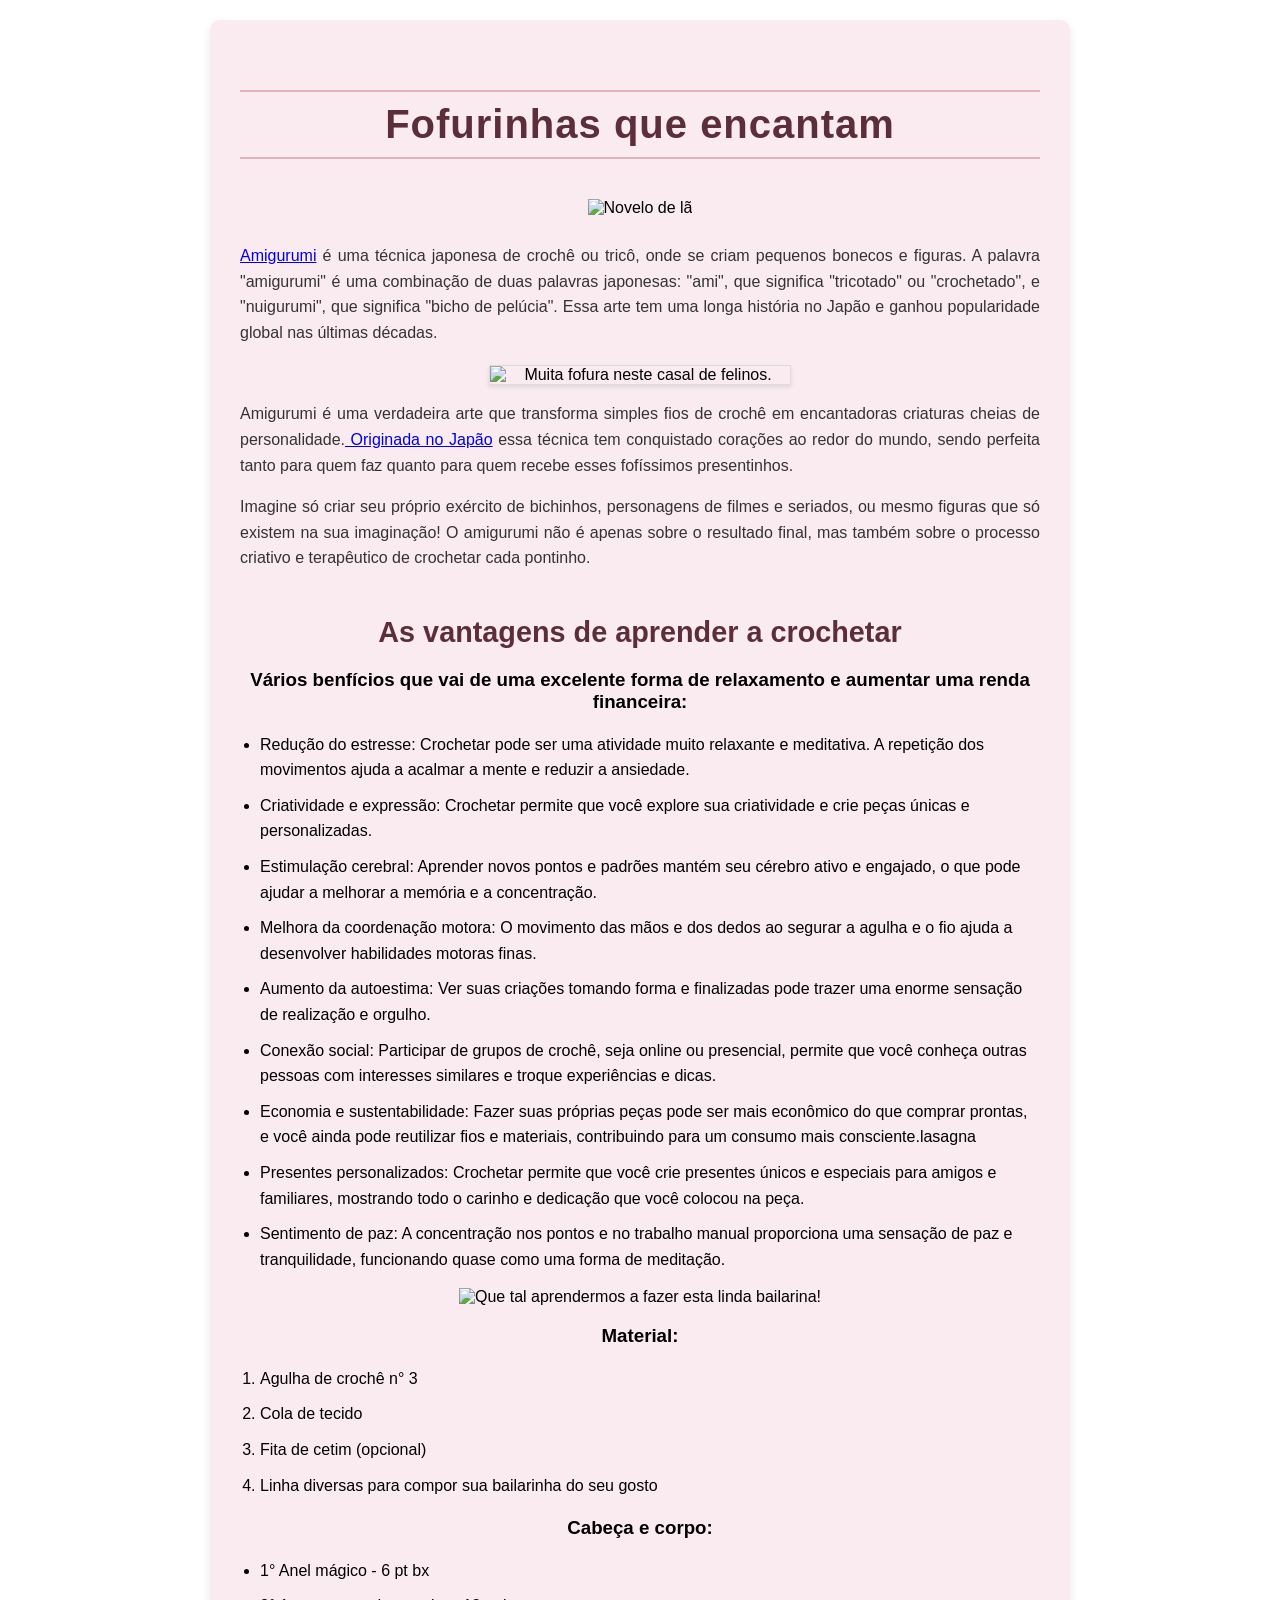
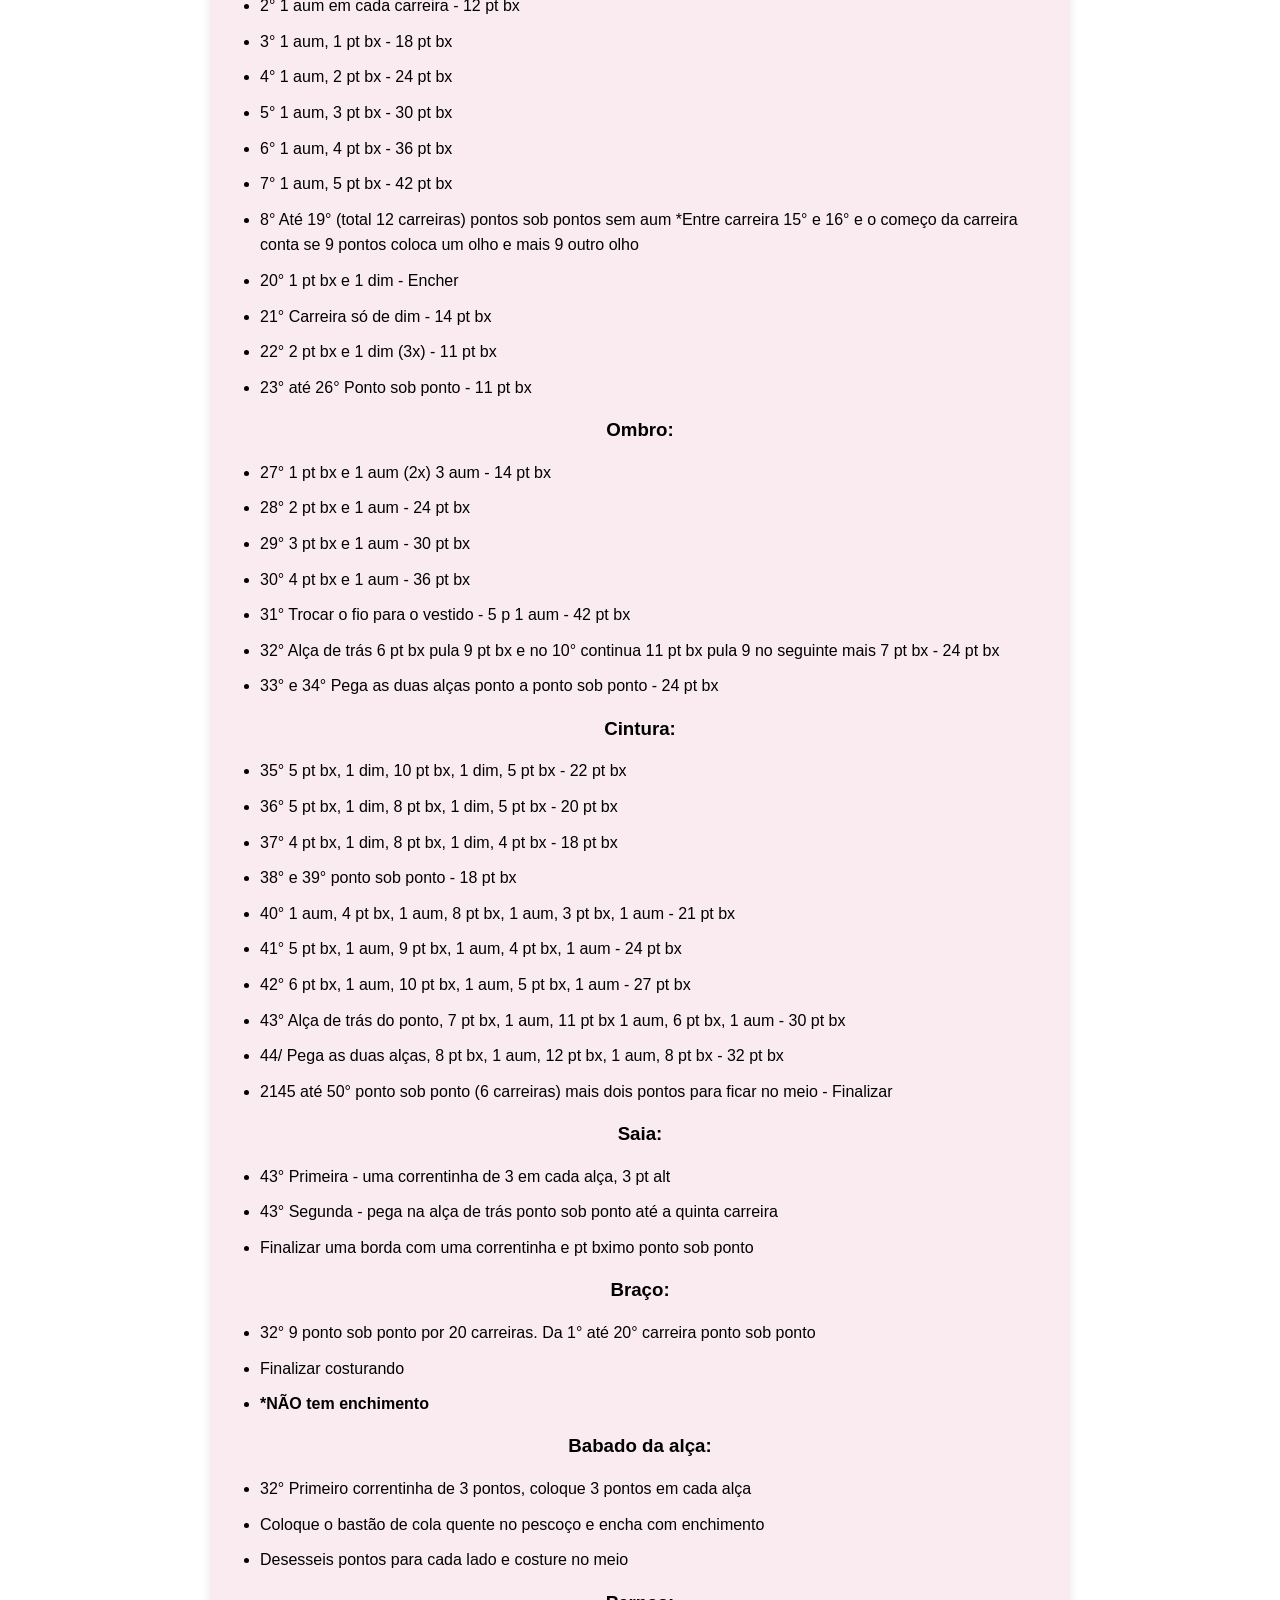
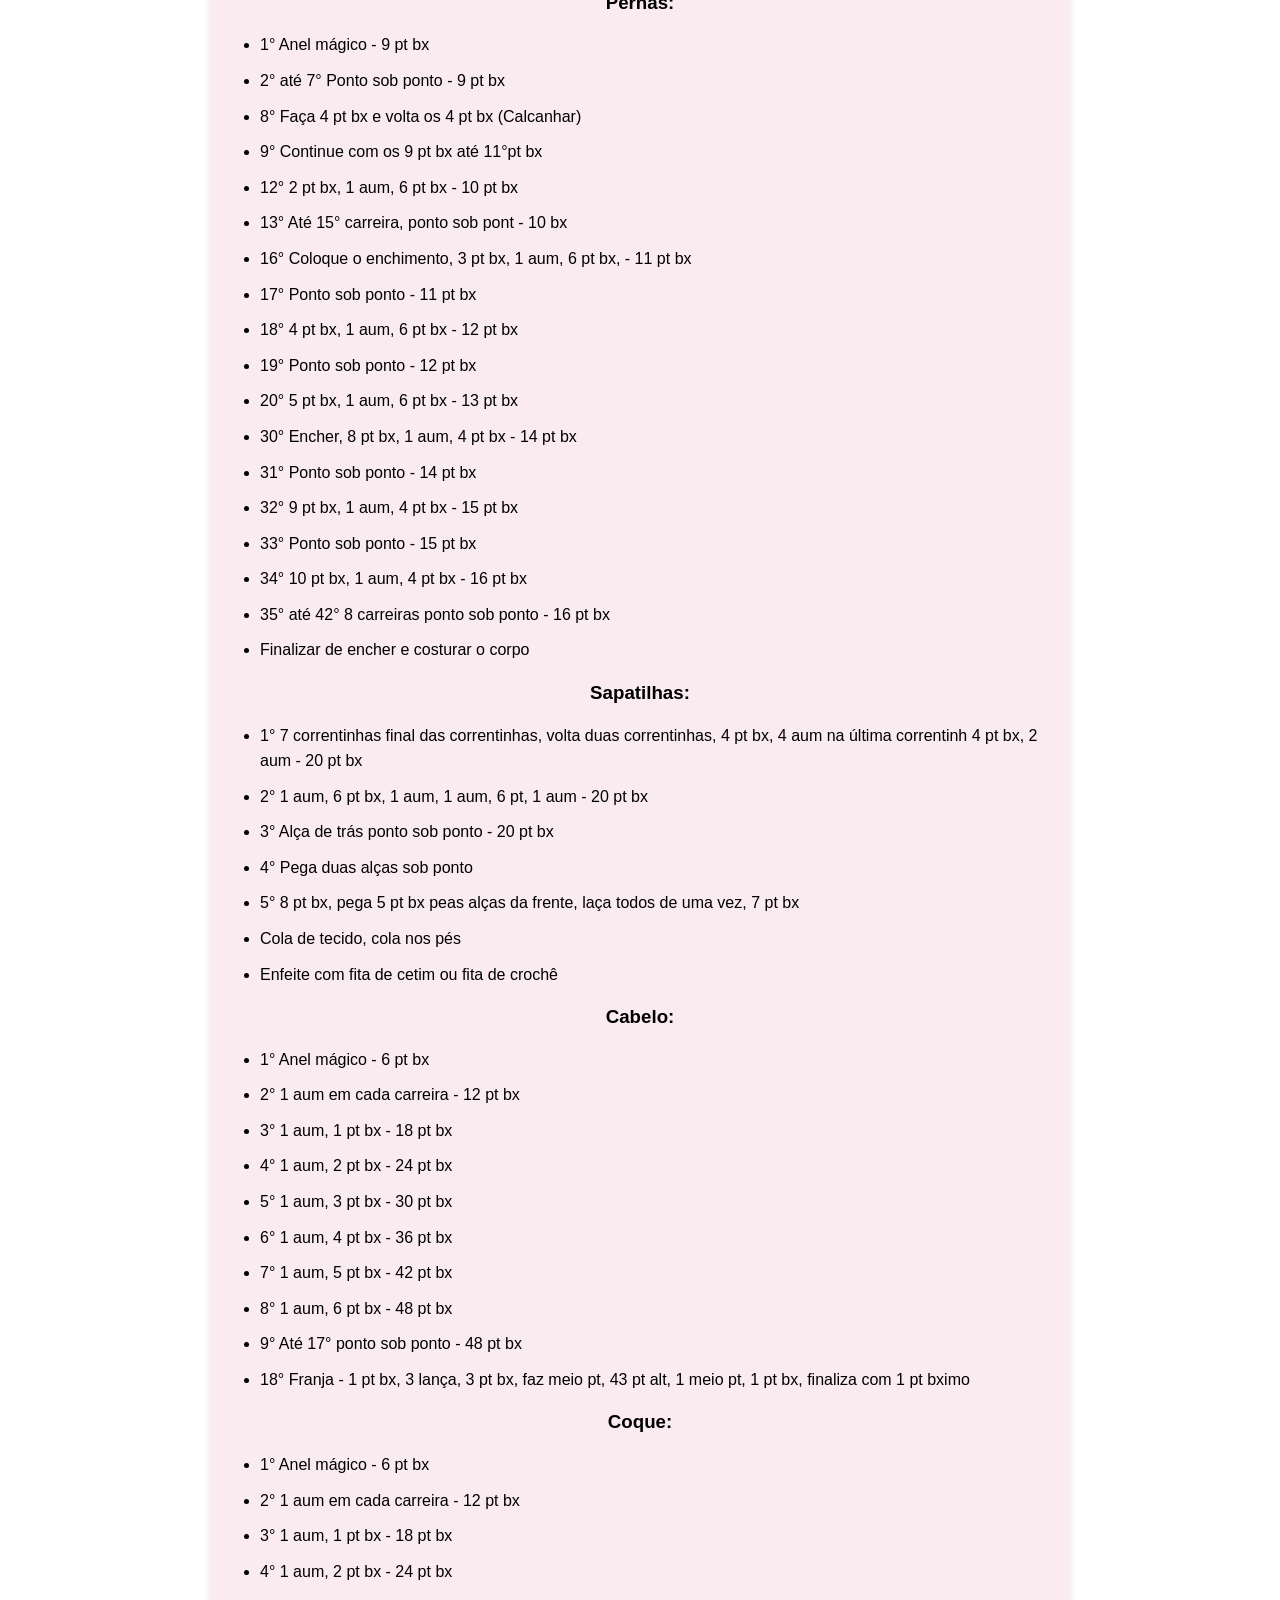
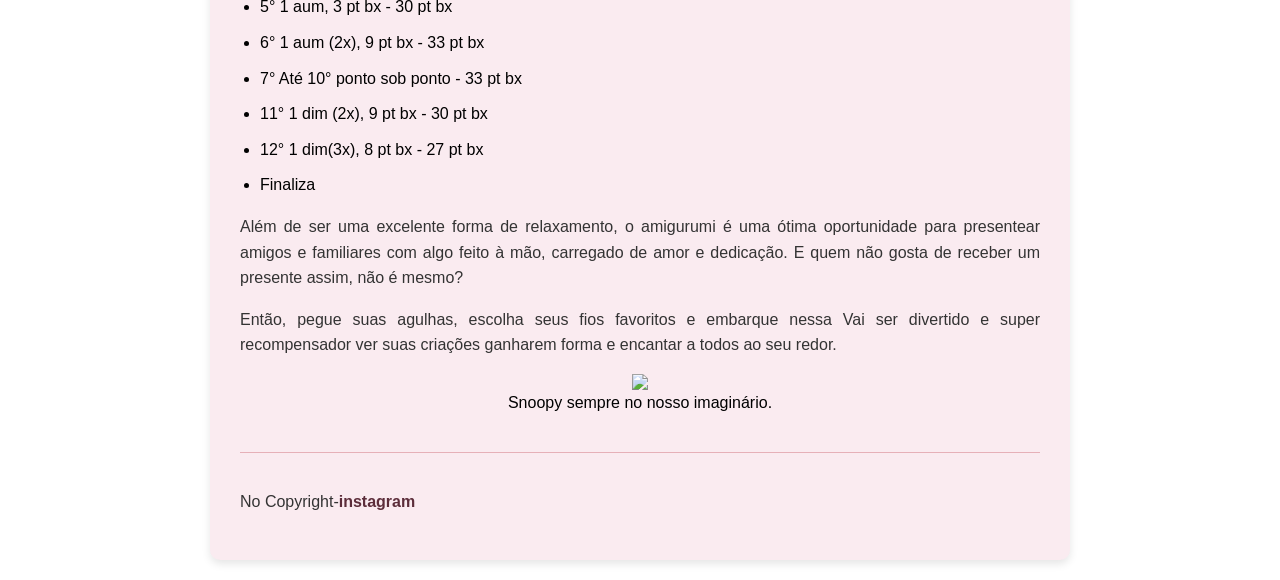
==== index.html @ ae1c1ca2 "Update index.html" ====
<!DOCTYPE html>
<html lang="pt">
<head>
    <meta charset = 'utf-8'>
    <title>O mundo mágico do Amigurumi</title>
     <link rel="icon" type="image/png" href="https://raw.githubusercontent.com/sbr-rodrigues/Amigurumi/main/Icon_amigurumi.png">
</head>
<style>
   body {
    background-image: url(https://raw.githubusercontent.com/sbr-rodrigues/Amigurumi/refs/heads/main/Papel%20Amigurumi.png);
    background-repeat: no-repeat; /* Impede que a imagem de fundo se repita */
    background-size: cover; /* Faz a imagem cobrir todo o elemento, cortando se necessário para manter a proporção */
    background-attachment: fixed; /* Opcional: faz a imagem de fundo permanecer fixa enquanto a página rola */
    font-family: 'Segoe UI', sans-serif;
    display: flex;
    justify-content: center;
    align-items: center;
    min-height: 100vh;
    margin: 0;
    padding: 20px;
    box-sizing: border-box;
}

.menu {
    background-color: #FAEBF0;
    padding: 30px;
    border-radius: 10px;
    box-shadow: 0 4px 8px rgba(0, 0, 0, 0.1);
    text-align: center;
    max-width: 800px;
    width: 100%;
}

#title {
    font-size: 2.5em;
    color: #5C2D3A;
    margin: 40px 0;
    letter-spacing: 1px;
    border-top: 2px solid #E6B0B8;
    border-bottom: 2px solid #E6B0B8;
    padding: 10px 0;
}

.imagens-container {
    display: flex;
    flex-direction: column;
    align-items: center;
    gap: 20px;
    margin-bottom: 30px;
}

.imagem-novelo {
    max-width: 150px;
    height: auto;
    margin-bottom: 10px;
}

.imagem-galeria {
    display: flex;
    flex-direction: column;
    align-items: center;
    gap: 20px;
    margin-top: 20px;
}

.imagem-pequena {
    width: 80px;
    height: auto;
}

.imagem-grande {
    width: 300px;
    height: auto;
    border: 1px solid #ddd;
    box-shadow: 0 2px 4px rgba(0, 0, 0, 0.1);
}

hr {
    border: none;
    border-top: 2px solid #E6B0B8;
    margin: 30px 0;
}

p {
    text-align: justify;
    line-height: 1.6;
    margin-bottom: 15px;
    color: #333;
}

h2 {
    color: #5C2D3A;
    margin-bottom: 20px;
    font-size: 1.8em;
}
ol {
    text-align: left;
    margin-left: 20px;
    line-height: 1.6;
    padding-left: 0;
}

ul {
    text-align: left;
    margin-left: 20px;
    line-height: 1.6;
    padding-left: 0;
}

li {
    margin-bottom: 10px;
}

footer {
    margin-top: 40px;
    padding-top: 20px;
    border-top: 1px solid #E6B0B8;
    color: #5C2D3A;
}

footer a {
    color: #5C2D3A;
    text-decoration: none;
    font-weight: bold;
}

footer a:hover {
    text-decoration: underline;
}

.address {
    font-style: italic;
    margin-top: 10px;
} 
</style>
</head>
<body>
     <header class="menu">
        <h1 id="title">Fofurinhas que encantam</h1>
        <main>
        <section class="imagens-container">
    <main>
       <img src="https://raw.githubusercontent.com/sbr-rodrigues/Amigurumi/main/Log_amigurumi.png" alt="Novelo de lã" class="imagem-novelo"/>
            <p>
                <a href="https://sbr-rodrigues.github.io/Amigurumi/">Amigurumi</a> é uma técnica japonesa de crochê ou tricô, onde se criam pequenos bonecos e figuras. A palavra "amigurumi" é uma combinação de duas palavras japonesas: "ami", que significa "tricotado" ou "crochetado", e "nuigurumi", que significa "bicho de pelúcia". Essa arte tem uma longa história no Japão e ganhou popularidade global nas últimas décadas.
            </p>
            <div class="imagem-galeria">
                <img src="https://raw.githubusercontent.com/sbr-rodrigues/Amigurumi/refs/heads/main/Casal%20Felino.jpg" alt="Muita fofura neste casal de felinos." class="imagem-grande">
            </div>                    
            <p>Amigurumi é uma verdadeira arte que transforma simples fios de crochê em encantadoras criaturas cheias de personalidade.<a href="https://sbr-rodrigues.github.io/Amigurumi/"> Originada no Japão</a> essa técnica tem conquistado corações ao redor do mundo, sendo perfeita tanto para quem faz quanto para quem recebe esses fofíssimos presentinhos.</p>
            <p>Imagine só criar seu próprio exército de bichinhos, personagens de filmes e seriados, ou mesmo figuras que só existem na sua imaginação! O amigurumi não é apenas sobre o resultado final,</a> mas também sobre o processo criativo e terapêutico de crochetar cada pontinho.</p>
        </section>
        <section>
            <h2>As vantagens de aprender a crochetar</h2>
            <h3>Vários benfícios que vai de uma excelente forma de relaxamento e aumentar uma renda financeira:</h3>
            <ul>
                <li>Redução do estresse: Crochetar pode ser uma atividade muito relaxante e meditativa. A repetição dos movimentos ajuda a acalmar a mente e reduzir a ansiedade.</li>
                <li>Criatividade e expressão: Crochetar permite que você explore sua criatividade e crie peças únicas e personalizadas.</li>
                <li>Estimulação cerebral: Aprender novos pontos e padrões mantém seu cérebro ativo e engajado, o que pode ajudar a melhorar a memória e a concentração.</li>
                <li>Melhora da coordenação motora: O movimento das mãos e dos dedos ao segurar a agulha e o fio ajuda a desenvolver habilidades motoras finas.</li>
                <li>Aumento da autoestima: Ver suas criações tomando forma e finalizadas pode trazer uma enorme sensação de realização e orgulho.</li>
                <li>Conexão social: Participar de grupos de crochê, seja online ou presencial, permite que você conheça outras pessoas com interesses similares e troque experiências e dicas.</li>
                <li>Economia e sustentabilidade: Fazer suas próprias peças pode ser mais econômico do que comprar prontas, e você ainda pode reutilizar fios e materiais, contribuindo para um consumo mais consciente.lasagna</li>
                <li>Presentes personalizados: Crochetar permite que você crie presentes únicos e especiais para amigos e familiares, mostrando todo o carinho e dedicação que você colocou na peça.</li>
                <li>Sentimento de paz: A concentração nos pontos e no trabalho manual proporciona uma sensação de paz e tranquilidade, funcionando quase como uma forma de meditação.</li>
           </ul>
          
               <img src="https://raw.githubusercontent.com/sbr-rodrigues/Amigurumi/refs/heads/main/Bailarina.jpg" alt="Que tal aprendermos a fazer esta linda bailarina!">
                
           
           <h3>Material:</h3>
                <ol>
                    <li>Agulha de crochê n° 3</li>
                    <li>Cola de tecido</li>
                    <li>Fita de cetim (opcional)</li>
                    <li>Linha diversas para compor sua bailarinha do seu gosto</li>
                </ol>
                <h3>Cabeça e corpo:</h3>
                <ul>
                    <li>1° Anel mágico - 6 pt bx</li>
                    <li>2° 1 aum em cada carreira - 12 pt bx</li>
                    <li>3° 1 aum, 1 pt bx - 18 pt bx</li>
                    <li>4° 1 aum, 2 pt bx - 24 pt bx</li>
                    <li>5° 1 aum, 3 pt bx - 30 pt bx</li>
                    <li>6° 1 aum, 4 pt bx - 36 pt bx</li>
                    <li>7° 1 aum, 5 pt bx - 42 pt bx</li>
                    <li>8° Até 19° (total 12 carreiras) pontos sob pontos sem aum *Entre carreira 15° e 16° e o começo da carreira conta se 9 pontos coloca um olho e mais 9 outro olho</li>
                    <li>20° 1 pt bx e 1 dim - Encher</li>
                    <li>21° Carreira só de dim - 14 pt bx</li>
                    <li>22° 2 pt bx e 1 dim (3x) - 11 pt bx </li>
                    <li>23° até 26° Ponto sob ponto - 11 pt bx</li>
                </ul>
                <h3>Ombro:</h3>
                <ul>
                    <li>27° 1 pt bx e 1 aum (2x) 3 aum - 14 pt bx</li>
                    <li>28° 2 pt bx e 1 aum - 24 pt bx</li>
                    <li>29° 3 pt bx e 1 aum - 30 pt bx</li>
                    <li>30° 4 pt bx e 1 aum - 36 pt bx</li>
                    <li>31° Trocar o fio para o vestido - 5 p 1 aum - 42 pt bx</li>
                    <li>32° Alça de trás 6 pt bx pula 9 pt bx e no 10° continua 11 pt bx pula 9 no seguinte mais 7 pt bx - 24 pt bx</li>
                    <li>33° e 34° Pega as duas alças ponto a ponto sob ponto - 24 pt bx</li>
                </ul>
                <h3>Cintura:</h3>
                <ul>
                    <li>35° 5 pt bx, 1 dim, 10 pt bx, 1 dim, 5 pt bx - 22 pt bx</li>
                    <li>36° 5 pt bx, 1 dim, 8 pt bx, 1 dim, 5 pt bx - 20 pt bx</li>
                    <li>37° 4 pt bx, 1 dim, 8 pt bx, 1 dim, 4 pt bx - 18 pt bx</li>
                    <li>38° e 39° ponto sob ponto - 18 pt bx</li>
                    <li>40° 1 aum, 4 pt bx, 1 aum, 8 pt bx, 1 aum, 3 pt bx, 1 aum - 21 pt bx</li>
                    <li>41° 5 pt bx, 1 aum, 9 pt bx, 1 aum, 4 pt bx, 1 aum - 24 pt bx</li>
                    <li>42° 6 pt bx, 1 aum, 10 pt bx, 1 aum, 5 pt bx, 1 aum - 27 pt bx</li>
                    <li>43° Alça de trás do ponto, 7 pt bx, 1 aum, 11 pt bx 1 aum, 6 pt bx, 1 aum - 30 pt bx</li>
                    <li>44/ Pega as duas alças, 8 pt bx, 1 aum, 12 pt bx, 1 aum, 8 pt bx - 32 pt bx</li>
                    <li>2145 até 50° ponto sob ponto (6 carreiras) mais dois pontos para ficar no meio - Finalizar</li>
                </ul>
                <h3>Saia:</h3>
                <ul>
                    <li>43° Primeira - uma correntinha de 3 em cada alça, 3 pt alt</li>
                    <li>43° Segunda - pega na alça de trás ponto sob ponto até a quinta carreira</li>
                    <li>Finalizar uma borda com uma correntinha e pt bximo ponto sob ponto</li>
                </ul>
                <h3>Braço:</h3>
                <ul>
                    <li>32° 9 ponto sob ponto por 20 carreiras. Da 1° até 20° carreira ponto sob ponto</li>
                    <li>Finalizar costurando</li>
                    <li><strong>*NÃO tem enchimento</strong></li>
                </ul>
                <h3>Babado da alça:</h3>
                <ul>
                    <li>32° Primeiro correntinha de 3 pontos, coloque 3 pontos em cada alça </li>
                    <li>Coloque o bastão de cola quente no pescoço e encha com enchimento</li>
                    <li>Desesseis pontos para cada lado e costure no meio</li>
                </ul>
                <h3>Pernas:</h3>
                <ul>
                    <li>1° Anel mágico - 9 pt bx</li>
                    <li>2° até 7° Ponto sob ponto - 9 pt bx</li>
                    <li>8° Faça 4 pt bx e volta os 4 pt bx (Calcanhar)</li>
                    <li>9° Continue com os 9 pt bx até 11°pt bx</li>
                    <li>12° 2 pt bx, 1 aum, 6 pt bx - 10 pt bx</li>
                    <li>13° Até 15° carreira, ponto sob pont - 10 bx</li>
                    <li>16° Coloque o enchimento, 3 pt bx, 1 aum, 6 pt bx, - 11 pt bx</li>
                    <li>17° Ponto sob ponto - 11 pt bx</li>
                    <li>18° 4 pt bx, 1 aum, 6 pt bx - 12 pt bx</li>
                    <li>19° Ponto sob ponto - 12 pt bx</li>
                    <li>20° 5 pt bx, 1 aum, 6 pt bx - 13 pt bx </li>
                    <li>30° Encher, 8 pt bx, 1 aum, 4 pt bx - 14 pt bx</li>
                    <li>31° Ponto sob ponto - 14 pt bx</li>
                    <li>32° 9 pt bx, 1 aum, 4 pt bx - 15 pt bx </li>
                    <li>33° Ponto sob ponto - 15 pt bx</li>
                    <li>34° 10 pt bx, 1 aum, 4 pt bx - 16 pt bx</li>
                    <li>35° até 42° 8 carreiras ponto sob ponto - 16 pt bx</li>
                    <li>Finalizar de encher e costurar o corpo</li>
                </ul>
                <h3>Sapatilhas:</h3>
                <ul>
                    <li>1° 7 correntinhas final das correntinhas, volta duas correntinhas, 4 pt bx, 4 aum na última correntinh 4 pt bx, 2 aum - 20 pt bx</li>
                    <li>2° 1 aum, 6 pt bx, 1 aum, 1 aum, 6 pt, 1 aum - 20 pt bx</li>
                    <li>3° Alça de trás ponto sob ponto - 20 pt bx</li>
                    <li>4° Pega duas alças sob ponto</li>
                    <li>5° 8 pt bx, pega 5 pt bx peas alças da frente, laça todos de uma vez, 7 pt bx</li>
                    <li>Cola de tecido, cola nos pés</li>
                    <li>Enfeite com fita de cetim ou fita de crochê</li>
                </ul>
                <h3>Cabelo:</h3>
                <ul>
                    <li>1° Anel mágico - 6 pt bx</li>
                    <li>2° 1 aum em cada carreira - 12 pt bx</li>
                    <li>3° 1 aum, 1 pt bx - 18 pt bx</li>
                    <li>4° 1 aum, 2 pt bx - 24 pt bx</li>
                    <li>5° 1 aum, 3 pt bx - 30 pt bx</li>
                    <li>6° 1 aum, 4 pt bx - 36 pt bx</li>
                    <li>7° 1 aum, 5 pt bx - 42 pt bx</li>
                    <li>8° 1 aum, 6 pt bx - 48 pt bx</li>
                    <li>9° Até 17° ponto sob ponto - 48 pt bx</li>
                    <li>18° Franja - 1 pt bx, 3 lança, 3 pt bx, faz meio pt, 43 pt alt, 1 meio pt, 1 pt bx, finaliza com 1 pt bximo</li>
               </ul>
               <h3>Coque:</h3>
               <ul>
                   <li>1° Anel mágico - 6 pt bx</li>
                   <li>2° 1 aum em cada carreira - 12 pt bx</li>
                   <li>3° 1 aum, 1 pt bx - 18 pt bx</li>
                   <li>4° 1 aum, 2 pt bx - 24 pt bx</li>
                   <li>5° 1 aum, 3 pt bx - 30 pt bx</li>
                   <li>6° 1 aum (2x), 9 pt bx - 33 pt bx</li>
                   <li>7° Até 10° ponto sob ponto - 33 pt bx</li>
                   <li>11° 1 dim (2x), 9 pt bx - 30 pt bx</li>
                   <li>12° 1 dim(3x), 8 pt bx - 27 pt bx</li>
                   <li>Finaliza</li>
              </ul>
        <section>   
                  <p>Além de ser uma excelente forma de relaxamento, o amigurumi é uma ótima oportunidade para presentear amigos e familiares com algo feito à mão, carregado de amor e dedicação. E quem não gosta de receber um presente assim, não é mesmo?</p>
                  <p>Então, pegue suas agulhas, escolha seus fios favoritos e embarque nessa  Vai ser divertido e super recompensador ver suas criações ganharem forma e encantar a todos ao seu redor.</p>
                  
                <figure>
                    <img src="https://raw.githubusercontent.com/sbr-rodrigues/Amigurumi/refs/heads/main/Snoopy.jpg" at="'Snoppy" />
                    <figcaption>Snoopy sempre no nosso imaginário.</figcaption>  
                </figure>    
            </section>
     </main>
     <footer>
         <p>No Copyright-<a href="https://www.instagram.com/sabrina.fogagnoli/">instagram</a></p>
    </footer>
</body>
</html>
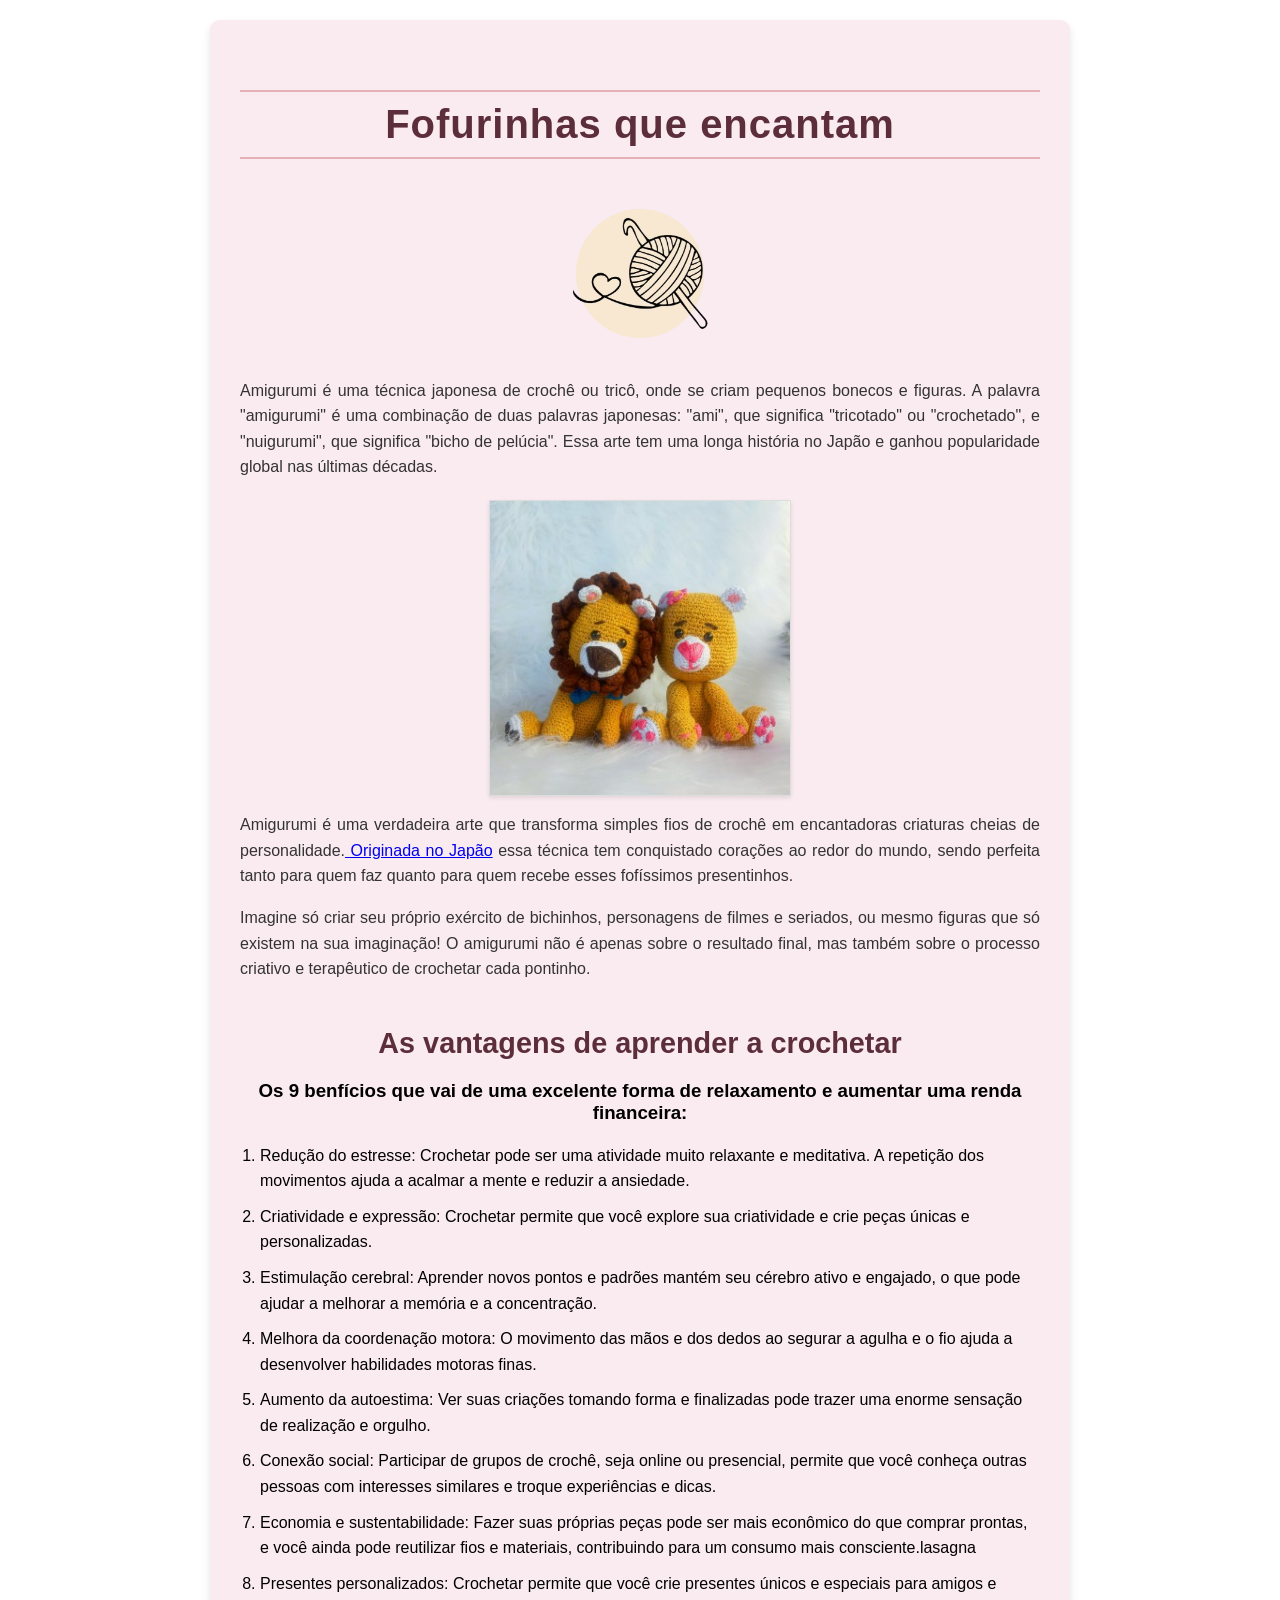
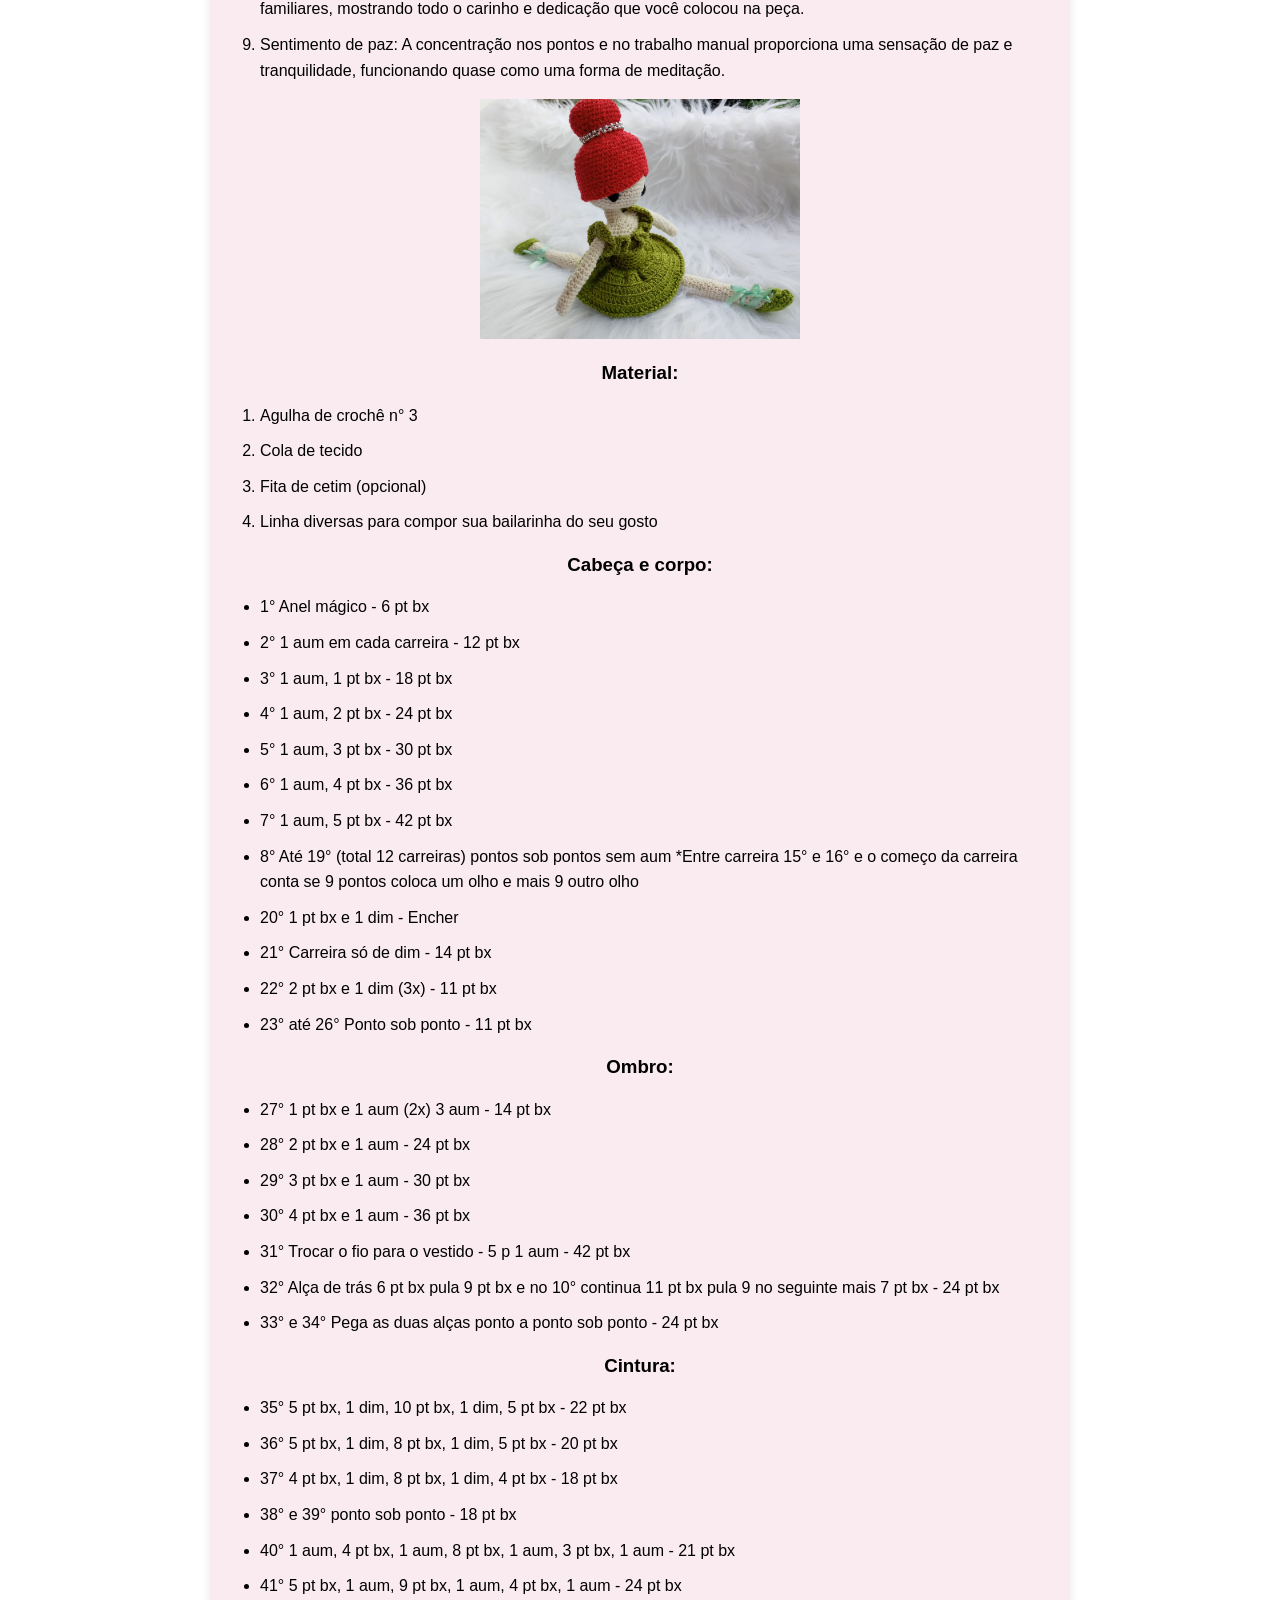
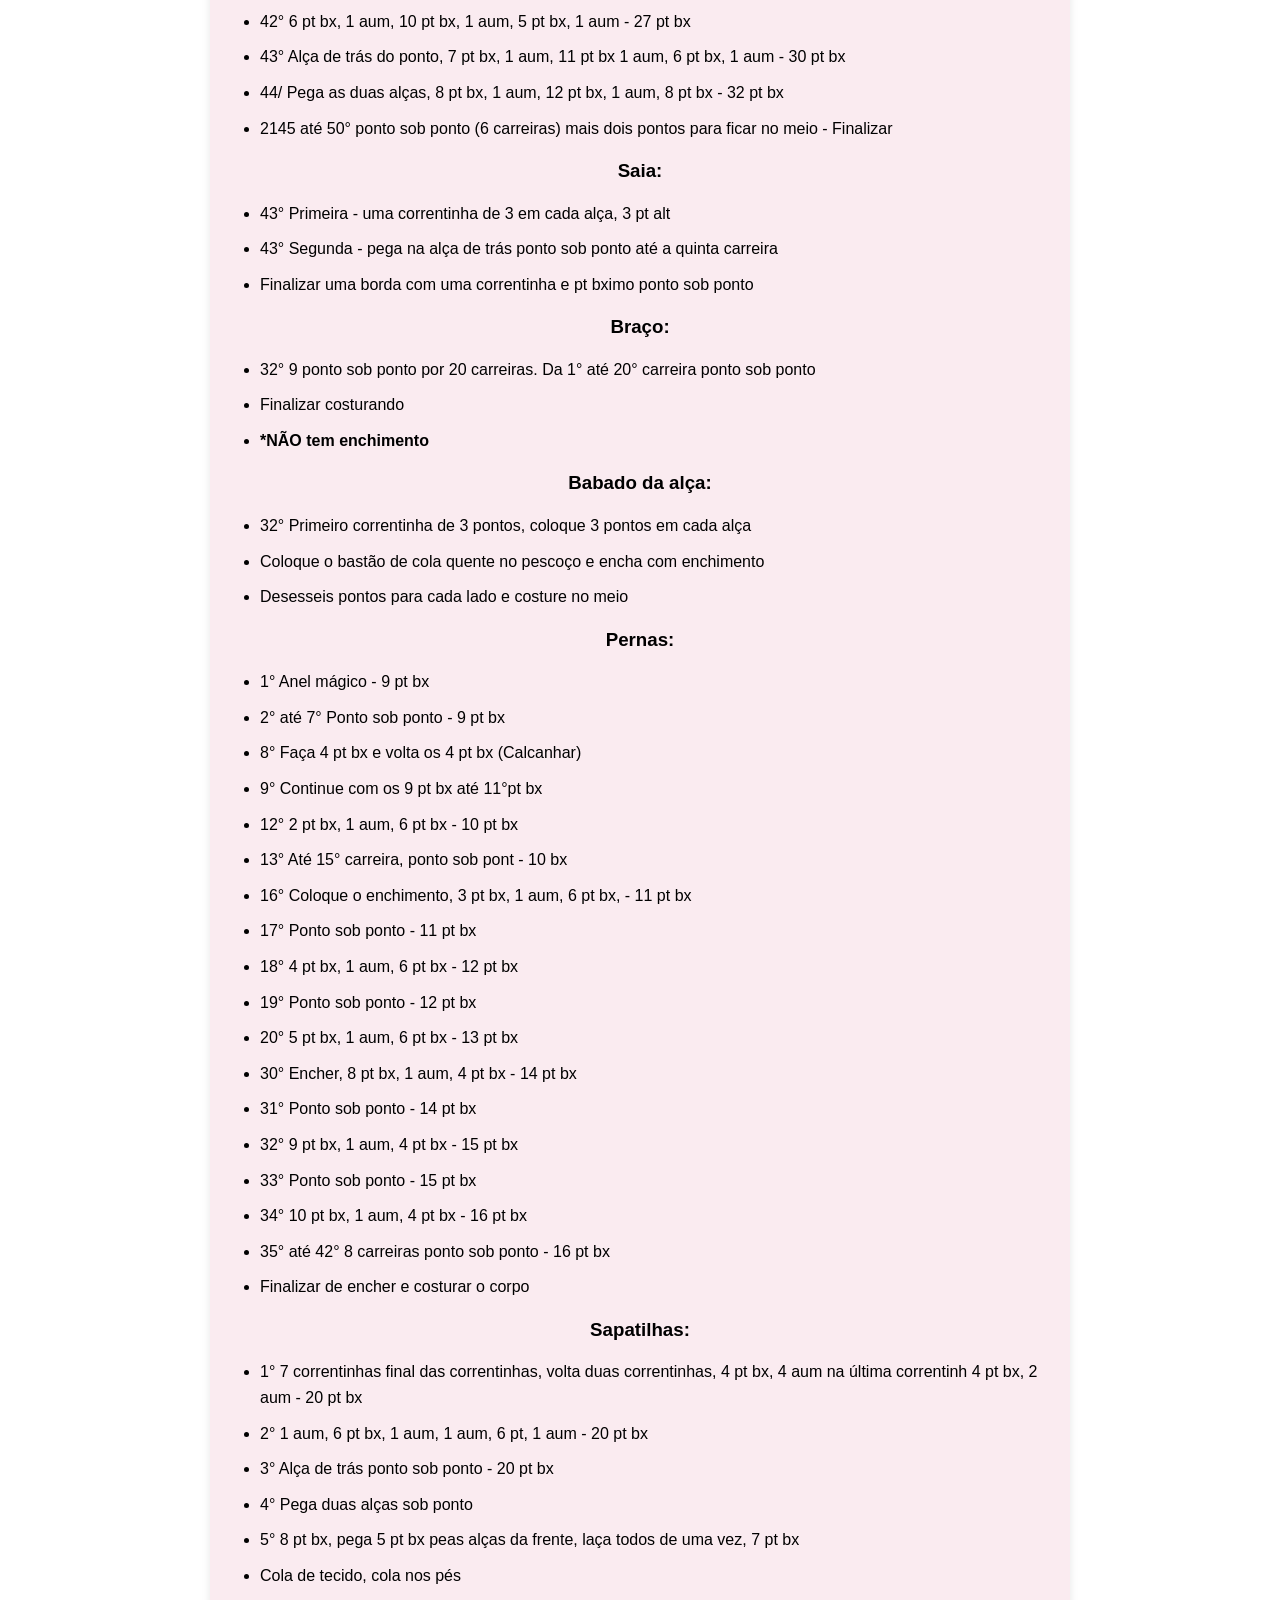
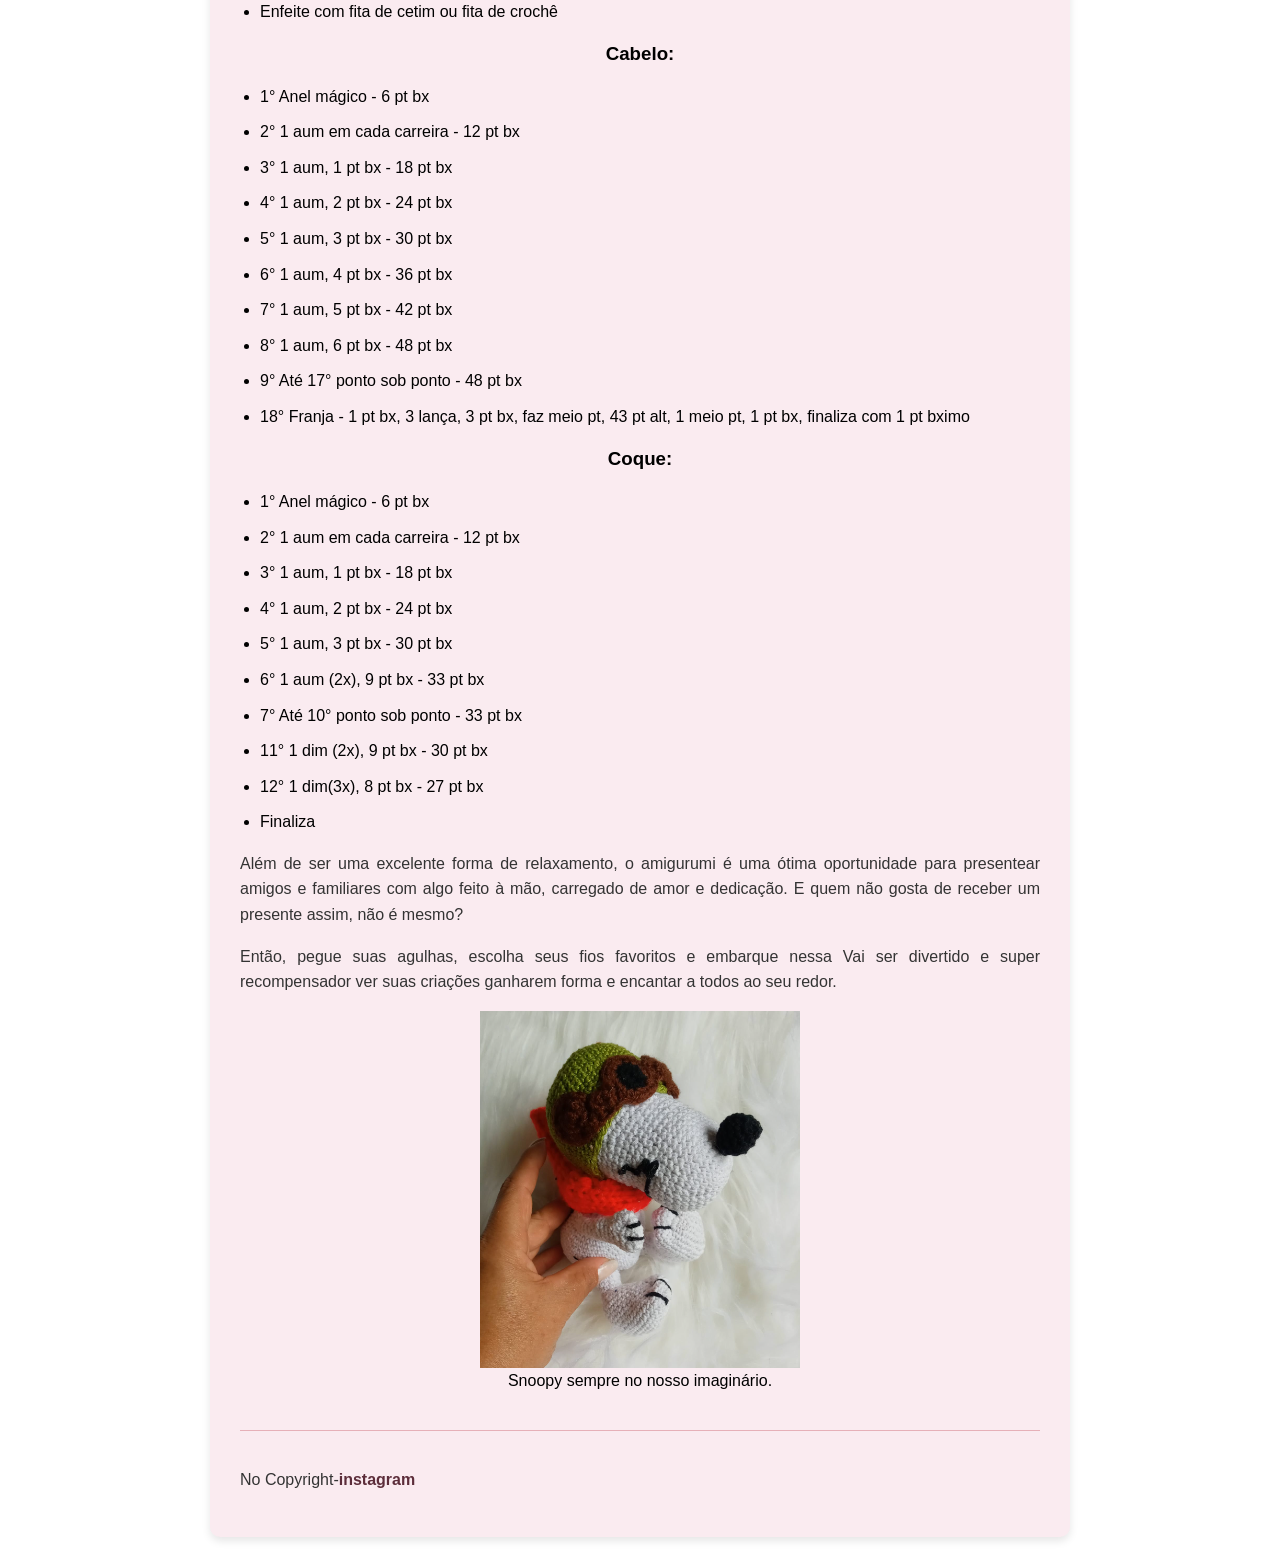
==== commit 5c580edc: "Update index.html" ====
--- a/index.html
+++ b/index.html
@@ -3,14 +3,14 @@
 <head>
     <meta charset = 'utf-8'>
     <title>O mundo mágico do Amigurumi</title>
-     <link rel="icon" type="image/png" href="https://raw.githubusercontent.com/sbr-rodrigues/Amigurumi/main/Icon_amigurumi.png">
+     <link rel="icon" type="image/png" href="Media/Icon_amigurumi.png">
 </head>
 <style>
    body {
     background-image: url(https://raw.githubusercontent.com/sbr-rodrigues/Amigurumi/refs/heads/main/Papel%20Amigurumi.png);
-    background-repeat: no-repeat; /* Impede que a imagem de fundo se repita */
-    background-size: cover; /* Faz a imagem cobrir todo o elemento, cortando se necessário para manter a proporção */
-    background-attachment: fixed; /* Opcional: faz a imagem de fundo permanecer fixa enquanto a página rola */
+    background-repeat: no-repeat;
+    background-size: cover;
+    background-attachment: fixed; 
     font-family: 'Segoe UI', sans-serif;
     display: flex;
     justify-content: center;
@@ -140,20 +140,19 @@
         <main>
         <section class="imagens-container">
     <main>
-       <img src="https://raw.githubusercontent.com/sbr-rodrigues/Amigurumi/main/Log_amigurumi.png" alt="Novelo de lã" class="imagem-novelo"/>
-            <p>
-                <a href="https://sbr-rodrigues.github.io/Amigurumi/">Amigurumi</a> é uma técnica japonesa de crochê ou tricô, onde se criam pequenos bonecos e figuras. A palavra "amigurumi" é uma combinação de duas palavras japonesas: "ami", que significa "tricotado" ou "crochetado", e "nuigurumi", que significa "bicho de pelúcia". Essa arte tem uma longa história no Japão e ganhou popularidade global nas últimas décadas.
+       <img src="Media/Log_amigurumi.png" alt="Novelo de lã" class="imagem-novelo"/>
+            <p>Amigurumi é uma técnica japonesa de crochê ou tricô, onde se criam pequenos bonecos e figuras. A palavra "amigurumi" é uma combinação de duas palavras japonesas: "ami", que significa "tricotado" ou "crochetado", e "nuigurumi", que significa "bicho de pelúcia". Essa arte tem uma longa história no Japão e ganhou popularidade global nas últimas décadas.
             </p>
             <div class="imagem-galeria">
-                <img src="https://raw.githubusercontent.com/sbr-rodrigues/Amigurumi/refs/heads/main/Casal%20Felino.jpg" alt="Muita fofura neste casal de felinos." class="imagem-grande">
+                <img src="Media/Casal Felino.jpg" alt="Muita fofura neste casal de felinos." class="imagem-grande">
             </div>                    
-            <p>Amigurumi é uma verdadeira arte que transforma simples fios de crochê em encantadoras criaturas cheias de personalidade.<a href="https://sbr-rodrigues.github.io/Amigurumi/"> Originada no Japão</a> essa técnica tem conquistado corações ao redor do mundo, sendo perfeita tanto para quem faz quanto para quem recebe esses fofíssimos presentinhos.</p>
-            <p>Imagine só criar seu próprio exército de bichinhos, personagens de filmes e seriados, ou mesmo figuras que só existem na sua imaginação! O amigurumi não é apenas sobre o resultado final,</a> mas também sobre o processo criativo e terapêutico de crochetar cada pontinho.</p>
+            <p>Amigurumi é uma verdadeira arte que transforma simples fios de crochê em encantadoras criaturas cheias de personalidade.<a href="about/index.html"> Originada no Japão</a> essa técnica tem conquistado corações ao redor do mundo, sendo perfeita tanto para quem faz quanto para quem recebe esses fofíssimos presentinhos.</p>
+            <p>Imagine só criar seu próprio exército de bichinhos, personagens de filmes e seriados, ou mesmo figuras que só existem na sua imaginação! O amigurumi não é apenas sobre o resultado final, mas também sobre o processo criativo e terapêutico de crochetar cada pontinho.</p>
         </section>
         <section>
             <h2>As vantagens de aprender a crochetar</h2>
-            <h3>Vários benfícios que vai de uma excelente forma de relaxamento e aumentar uma renda financeira:</h3>
-            <ul>
+            <h3>Os 9 benfícios que vai de uma excelente forma de relaxamento e aumentar uma renda financeira:</h3>
+            <ol>
                 <li>Redução do estresse: Crochetar pode ser uma atividade muito relaxante e meditativa. A repetição dos movimentos ajuda a acalmar a mente e reduzir a ansiedade.</li>
                 <li>Criatividade e expressão: Crochetar permite que você explore sua criatividade e crie peças únicas e personalizadas.</li>
                 <li>Estimulação cerebral: Aprender novos pontos e padrões mantém seu cérebro ativo e engajado, o que pode ajudar a melhorar a memória e a concentração.</li>
@@ -163,12 +162,9 @@
                 <li>Economia e sustentabilidade: Fazer suas próprias peças pode ser mais econômico do que comprar prontas, e você ainda pode reutilizar fios e materiais, contribuindo para um consumo mais consciente.lasagna</li>
                 <li>Presentes personalizados: Crochetar permite que você crie presentes únicos e especiais para amigos e familiares, mostrando todo o carinho e dedicação que você colocou na peça.</li>
                 <li>Sentimento de paz: A concentração nos pontos e no trabalho manual proporciona uma sensação de paz e tranquilidade, funcionando quase como uma forma de meditação.</li>
-           </ul>
-          
-               <img src="https://raw.githubusercontent.com/sbr-rodrigues/Amigurumi/refs/heads/main/Bailarina.jpg" alt="Que tal aprendermos a fazer esta linda bailarina!">
-                
-           
-           <h3>Material:</h3>
+           </ol>
+          <img src="Media/Bailarina.jpg" alt="Que tal aprendermos a fazer esta linda bailarina!">
+          <h3>Material:</h3>
                 <ol>
                     <li>Agulha de crochê n° 3</li>
                     <li>Cola de tecido</li>
@@ -293,7 +289,7 @@
                   <p>Então, pegue suas agulhas, escolha seus fios favoritos e embarque nessa  Vai ser divertido e super recompensador ver suas criações ganharem forma e encantar a todos ao seu redor.</p>
                   
                 <figure>
-                    <img src="https://raw.githubusercontent.com/sbr-rodrigues/Amigurumi/refs/heads/main/Snoopy.jpg" at="'Snoppy" />
+                    <img src="Media/Snoopy.jpg" at="'Snoppy" />
                     <figcaption>Snoopy sempre no nosso imaginário.</figcaption>  
                 </figure>    
             </section>
@@ -304,3 +300,4 @@
 </body>
 </html>
 
+
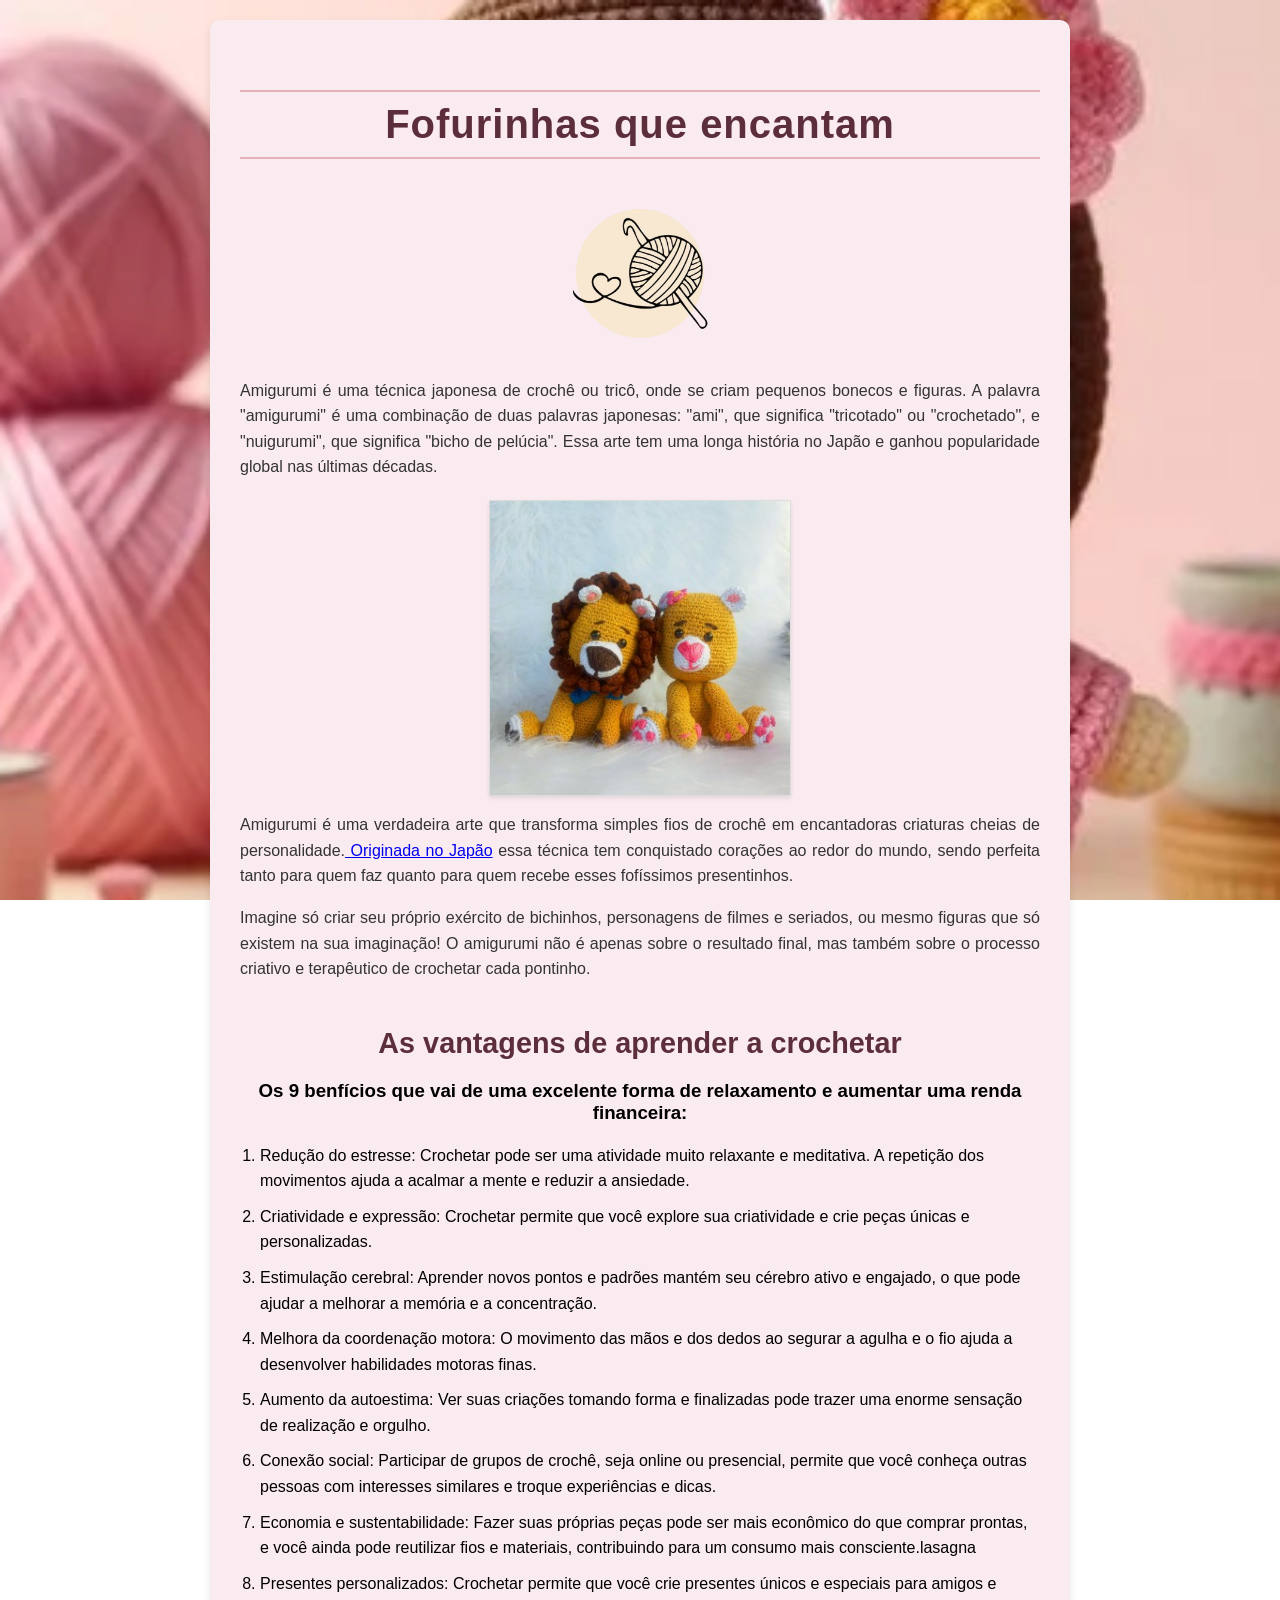
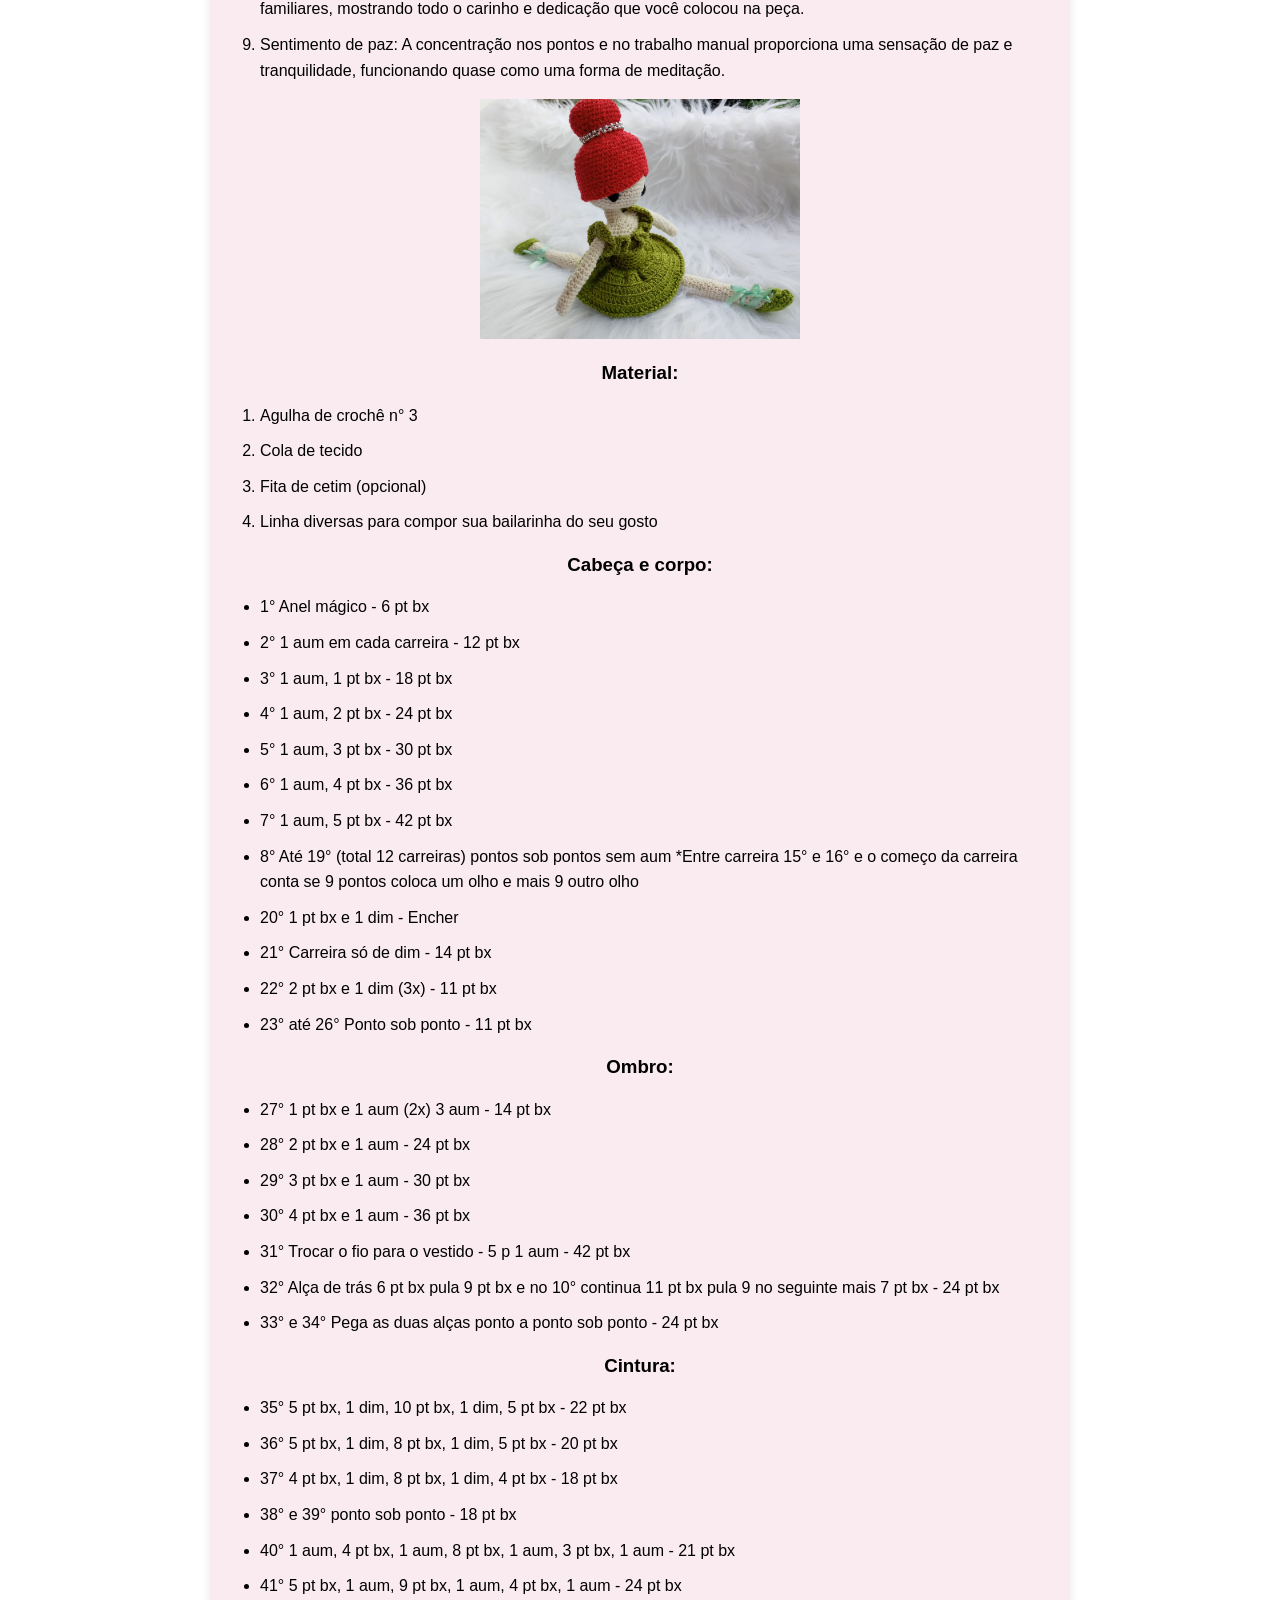
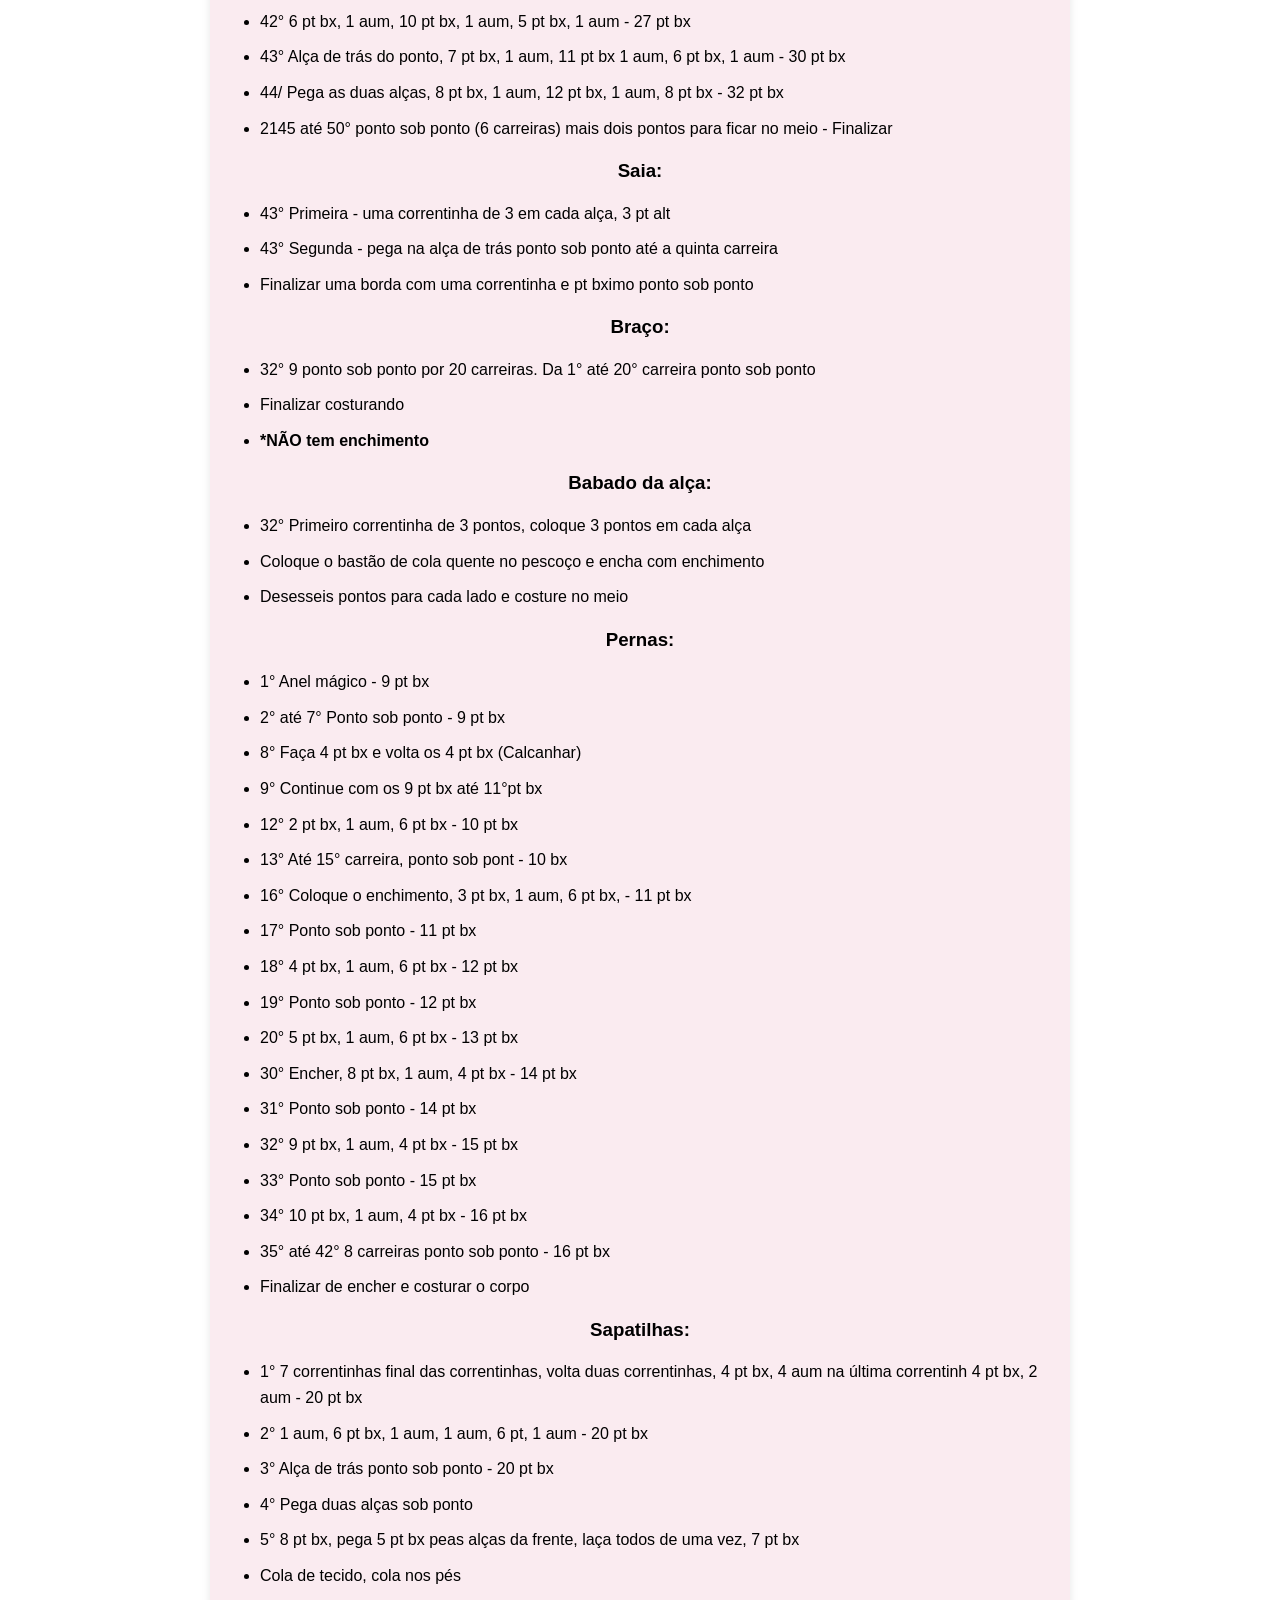
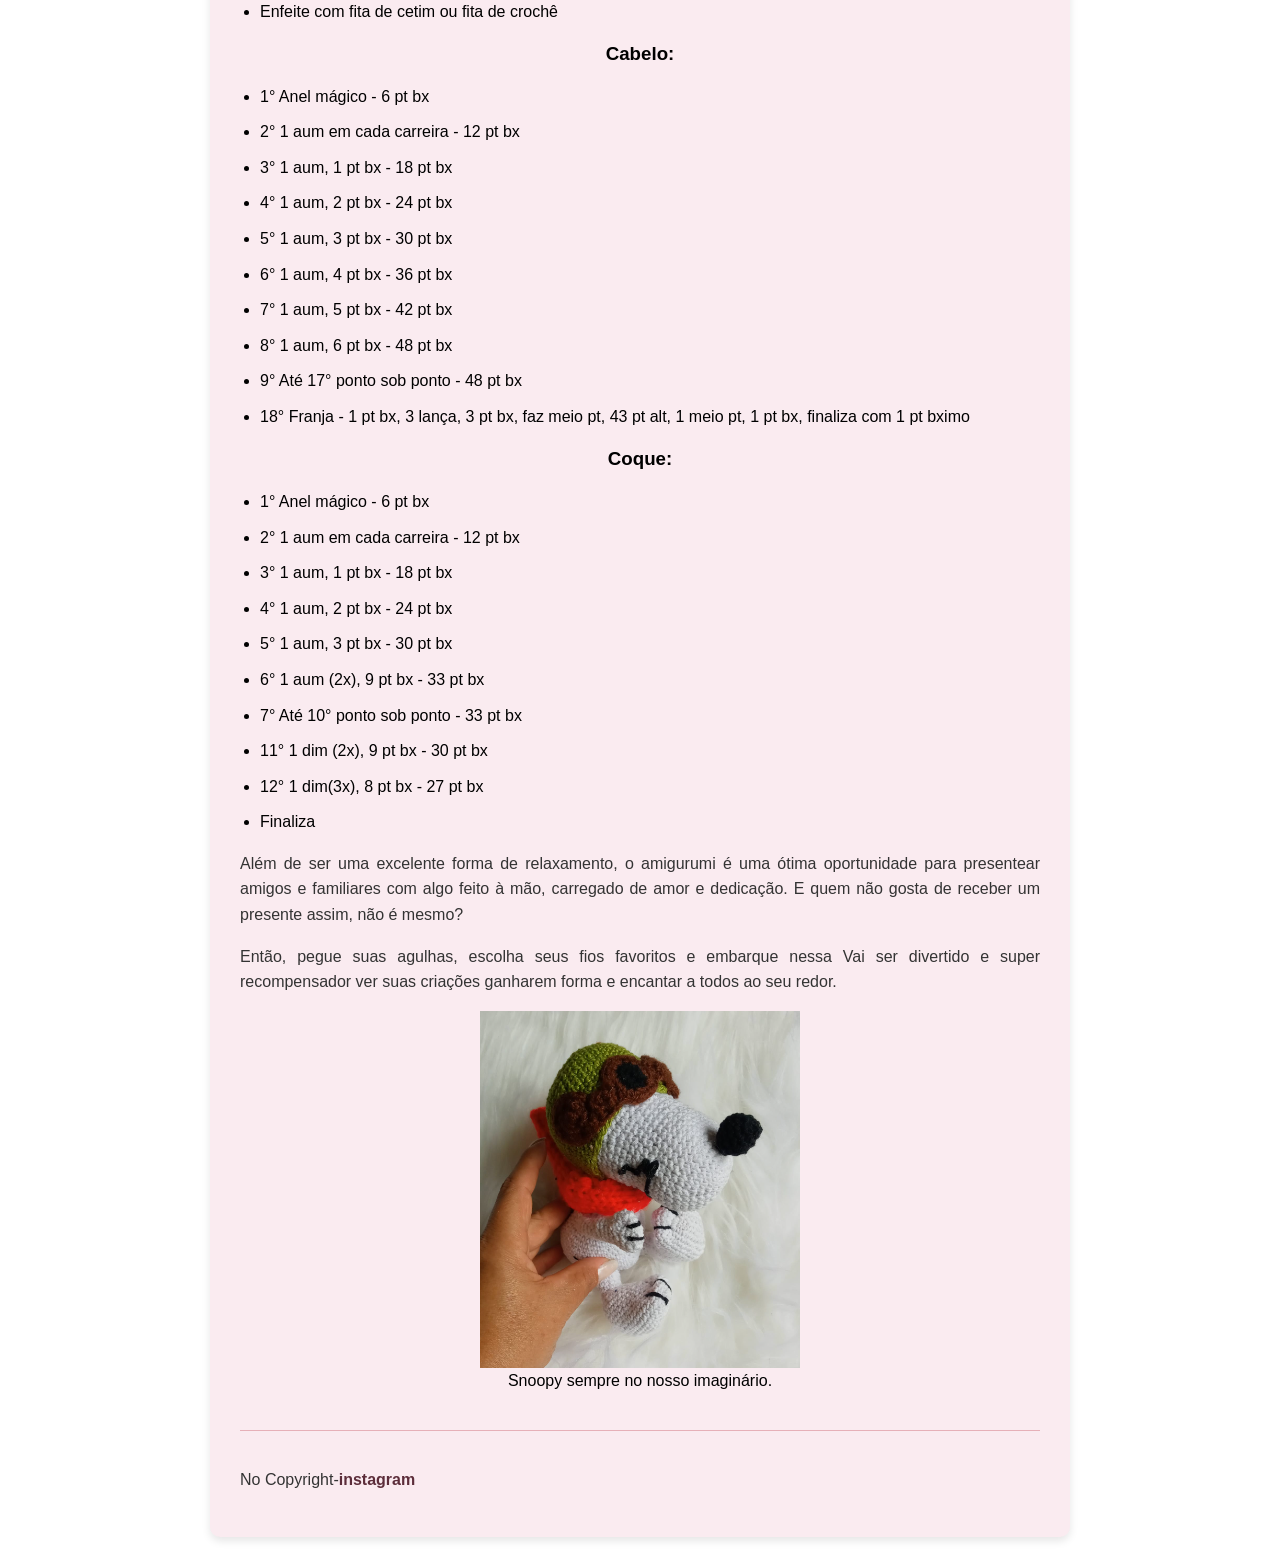
==== commit 261418f7: "Update index.html" ====
--- a/index.html
+++ b/index.html
@@ -7,7 +7,7 @@
 </head>
 <style>
    body {
-    background-image: url(https://raw.githubusercontent.com/sbr-rodrigues/Amigurumi/refs/heads/main/Papel%20Amigurumi.png);
+    background-image: url("Media/Papel Amigurumi.png");
     background-repeat: no-repeat;
     background-size: cover;
     background-attachment: fixed; 
@@ -301,3 +301,5 @@
 </html>
 
 
+
+
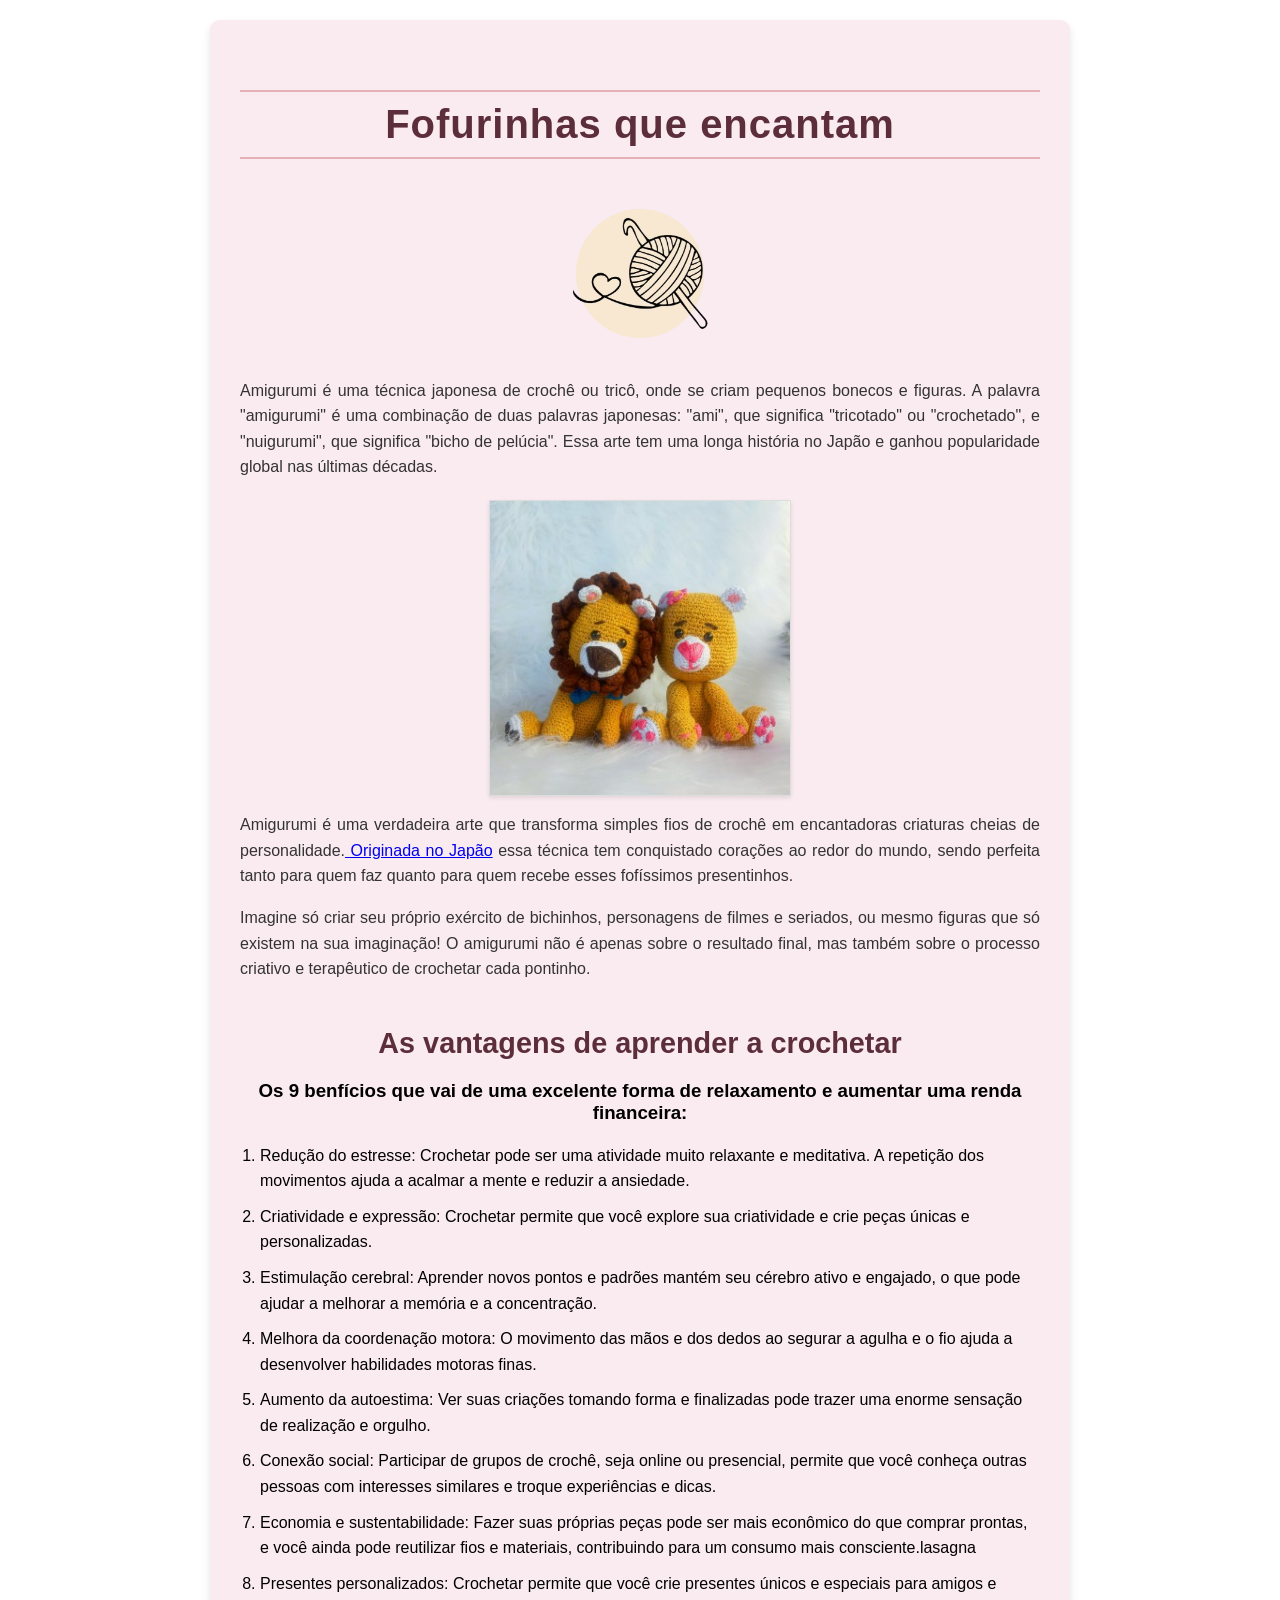
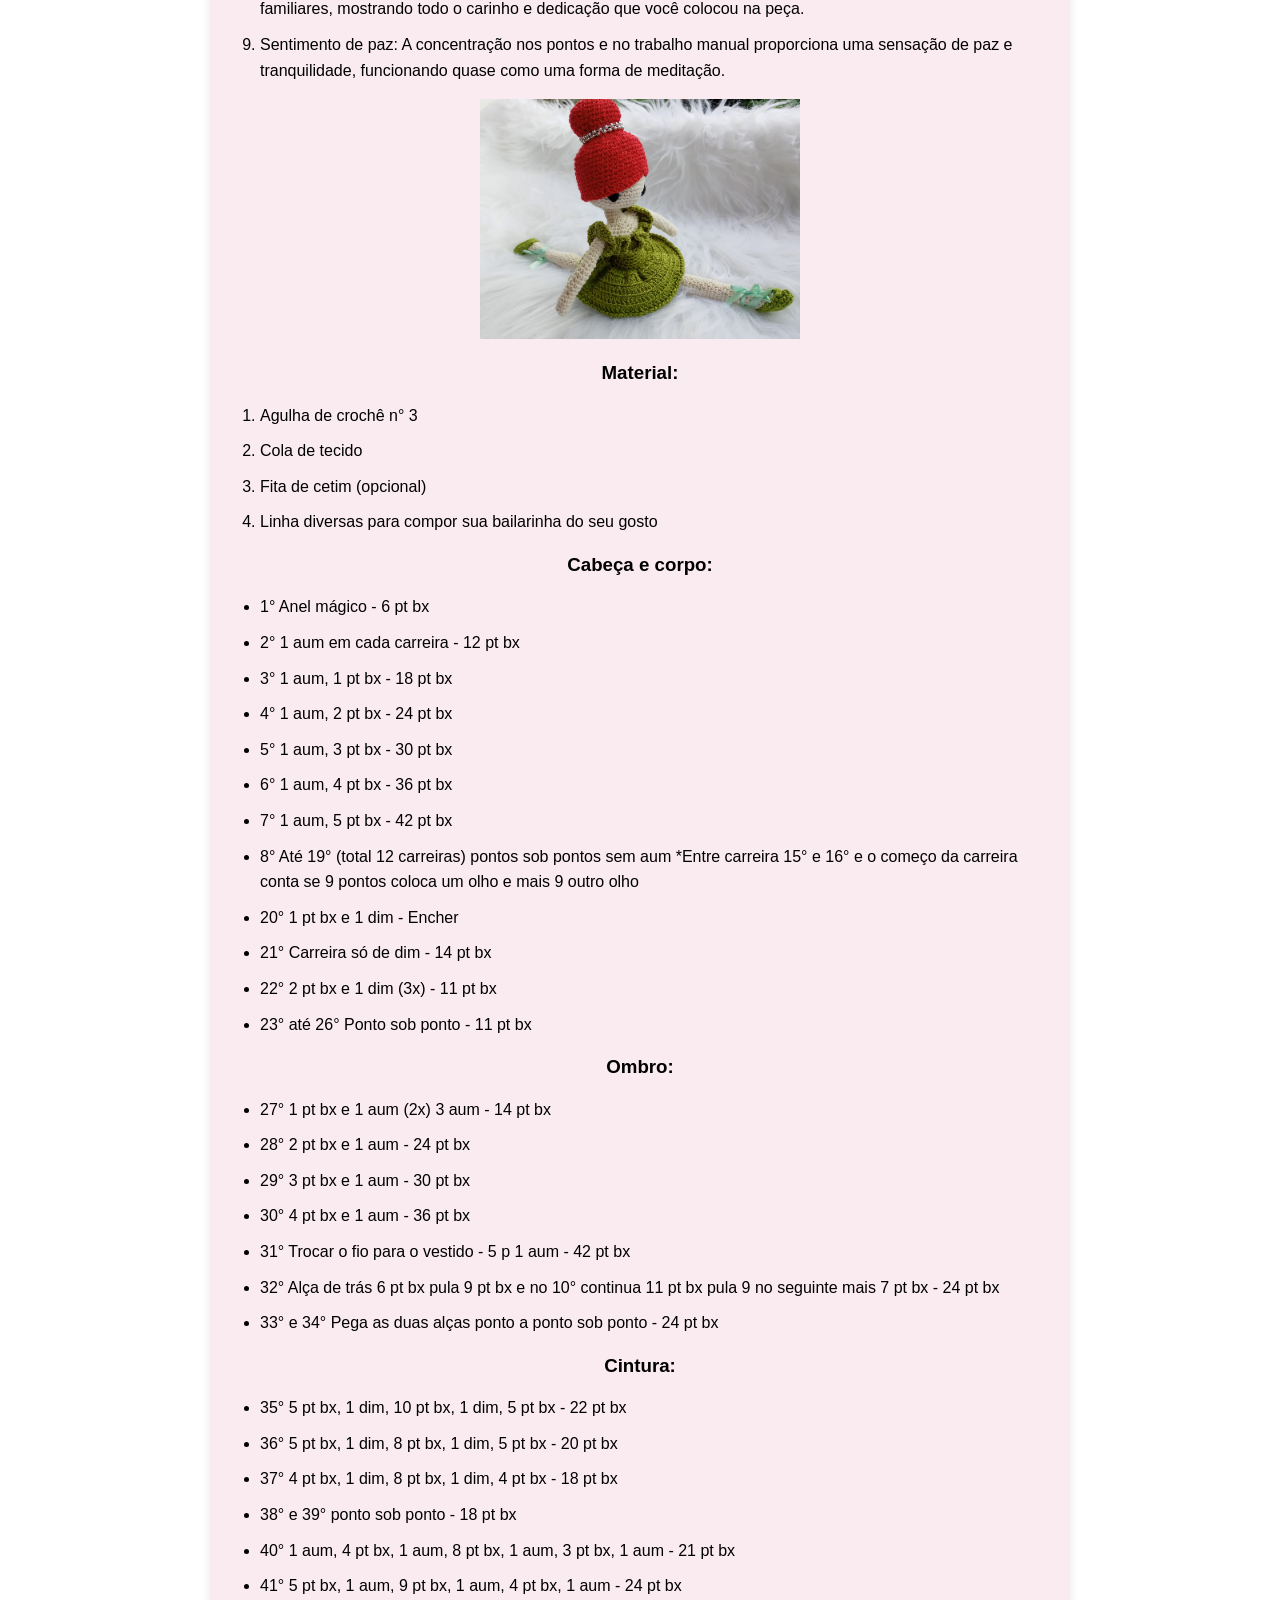
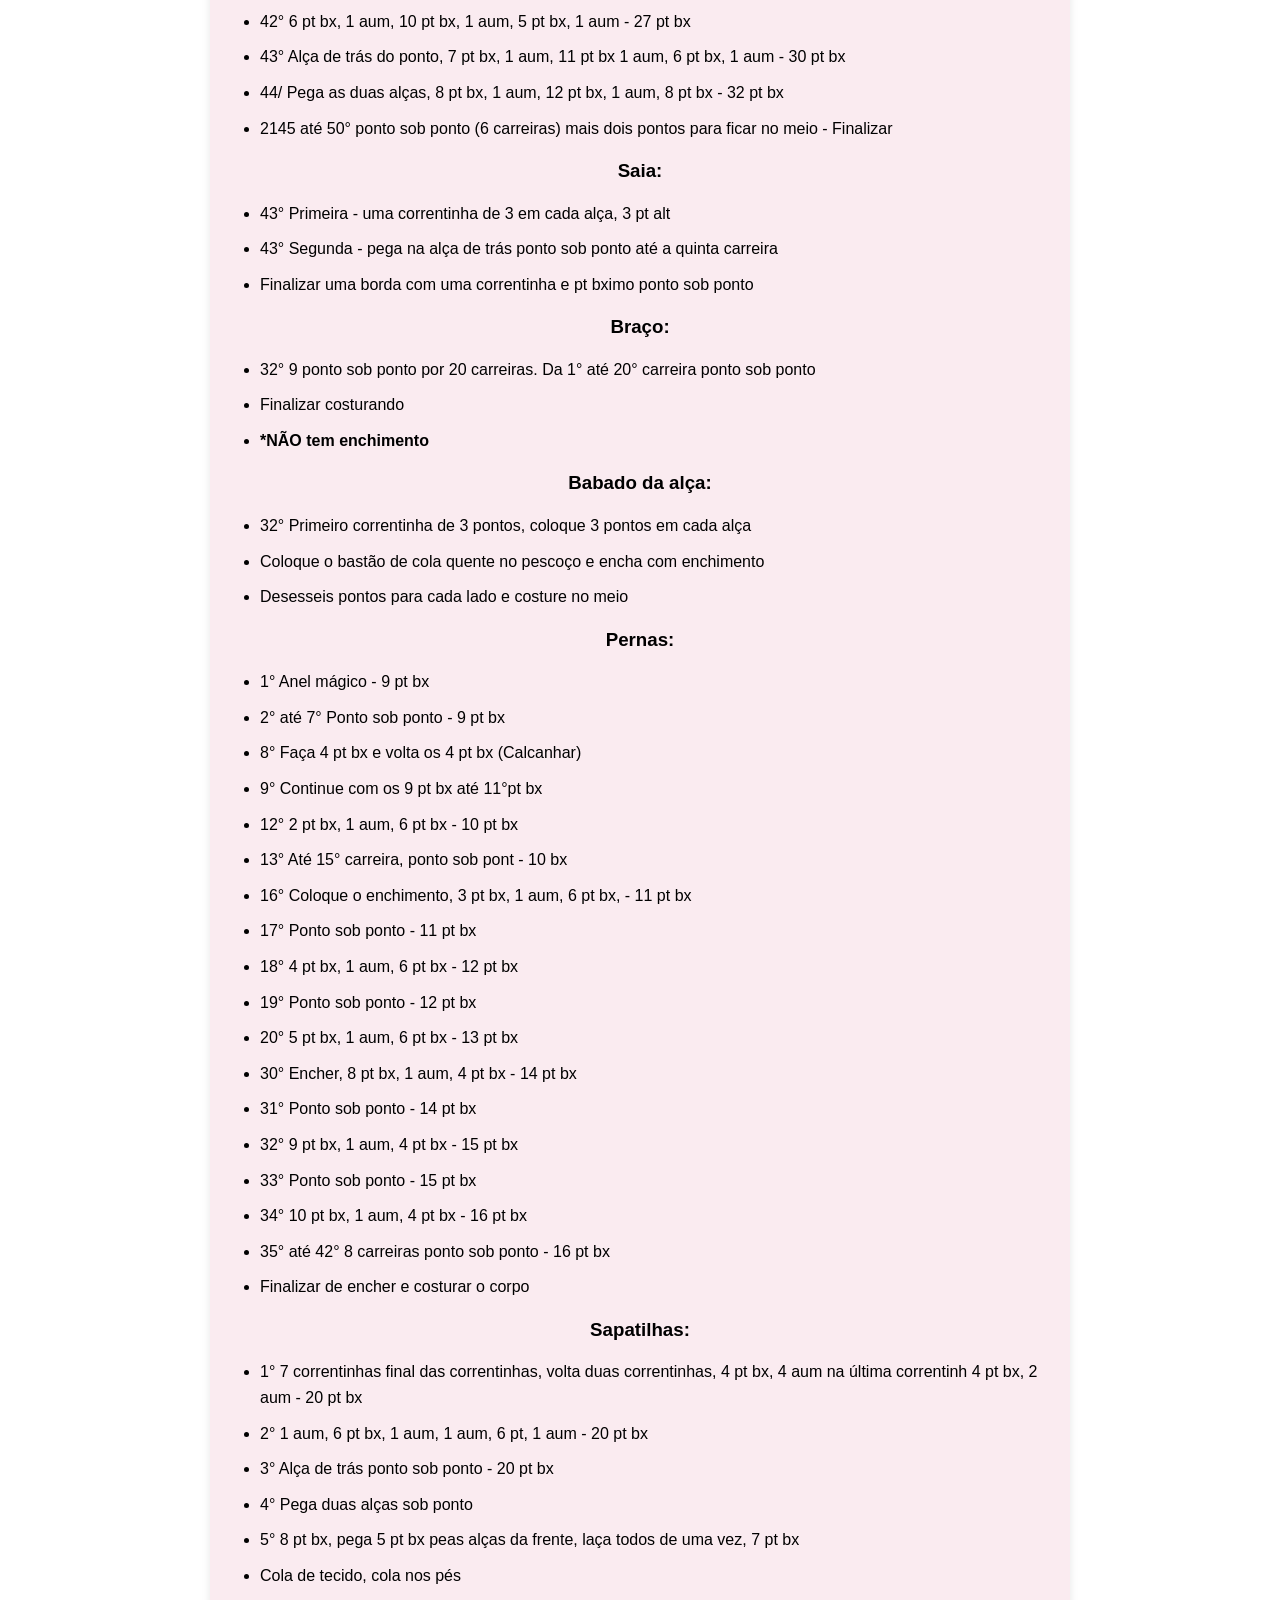
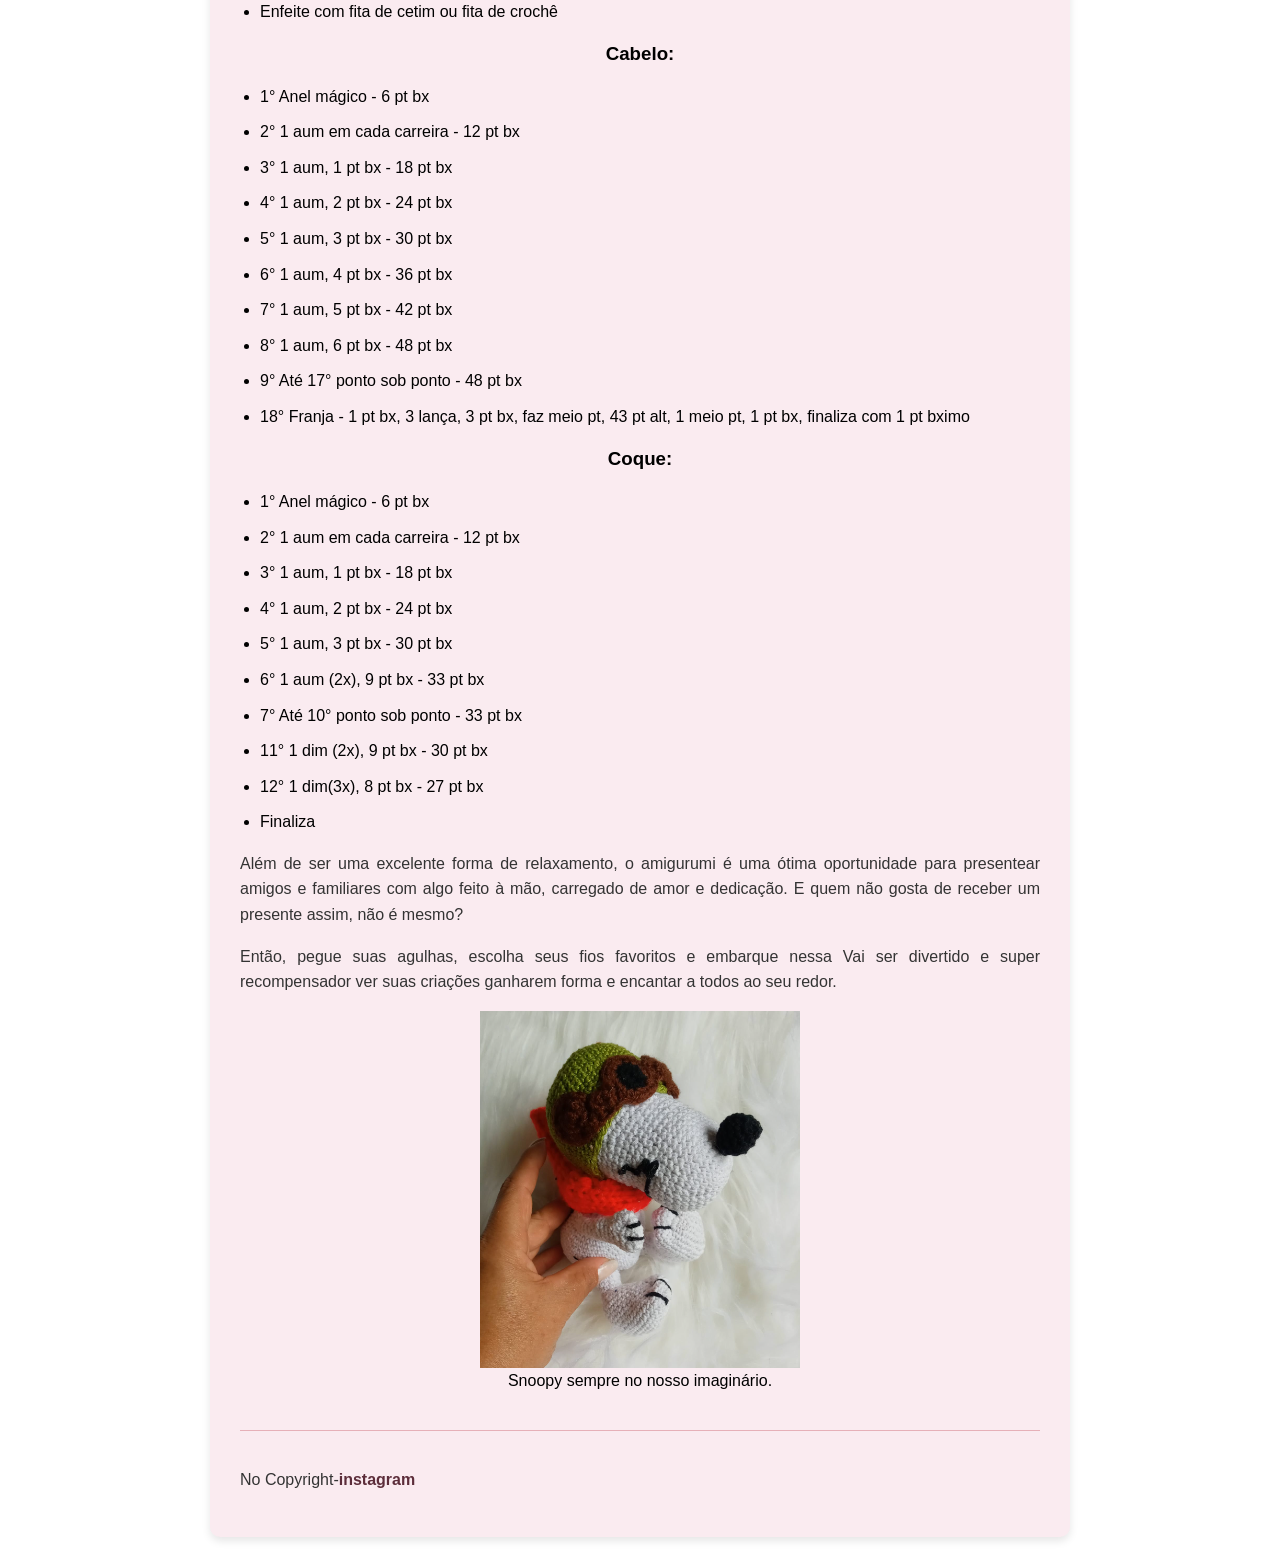
==== commit 3c7b4f4c: "Update index.html" ====
--- a/index.html
+++ b/index.html
@@ -7,7 +7,7 @@
 </head>
 <style>
    body {
-    background-image: url("Media/Papel Amigurumi.png");
+    background-image: url(Media/Papel Amigurumi.png);
     background-repeat: no-repeat;
     background-size: cover;
     background-attachment: fixed; 
@@ -303,3 +303,4 @@
 
 
 
+
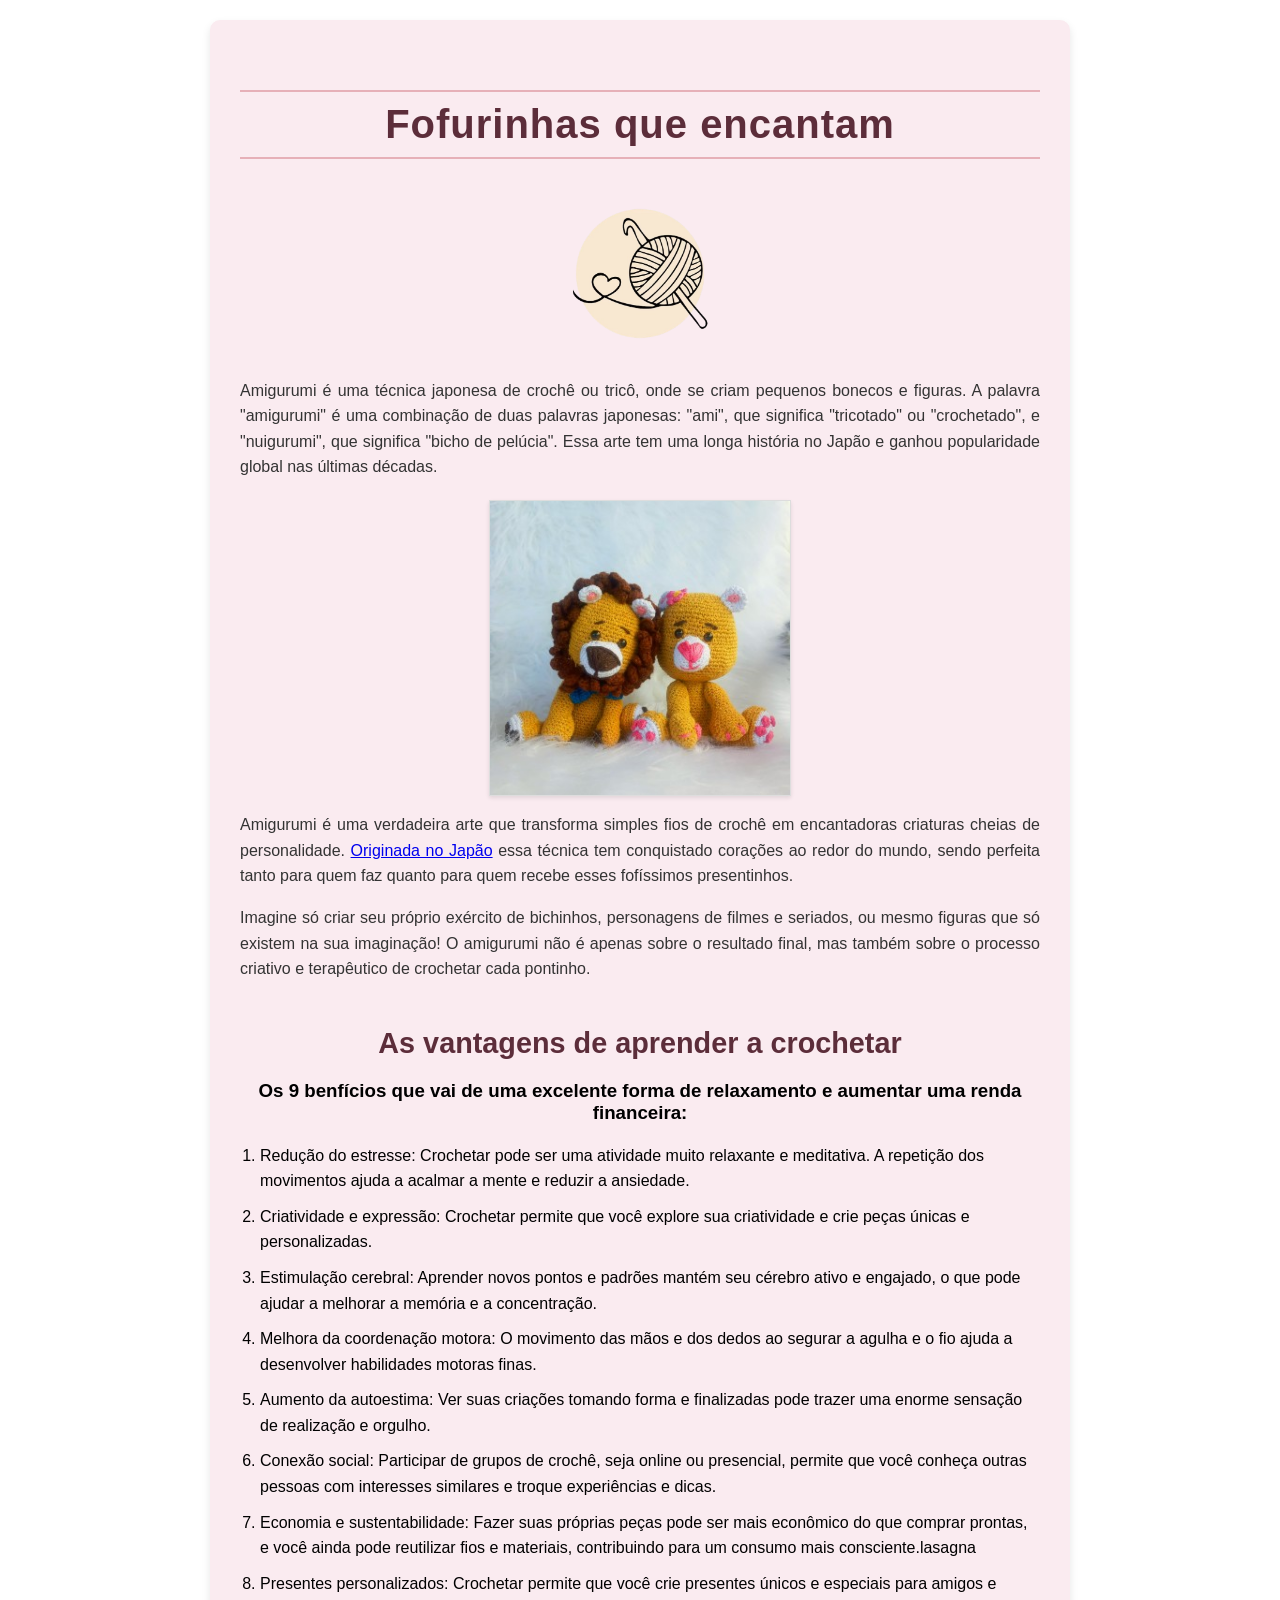
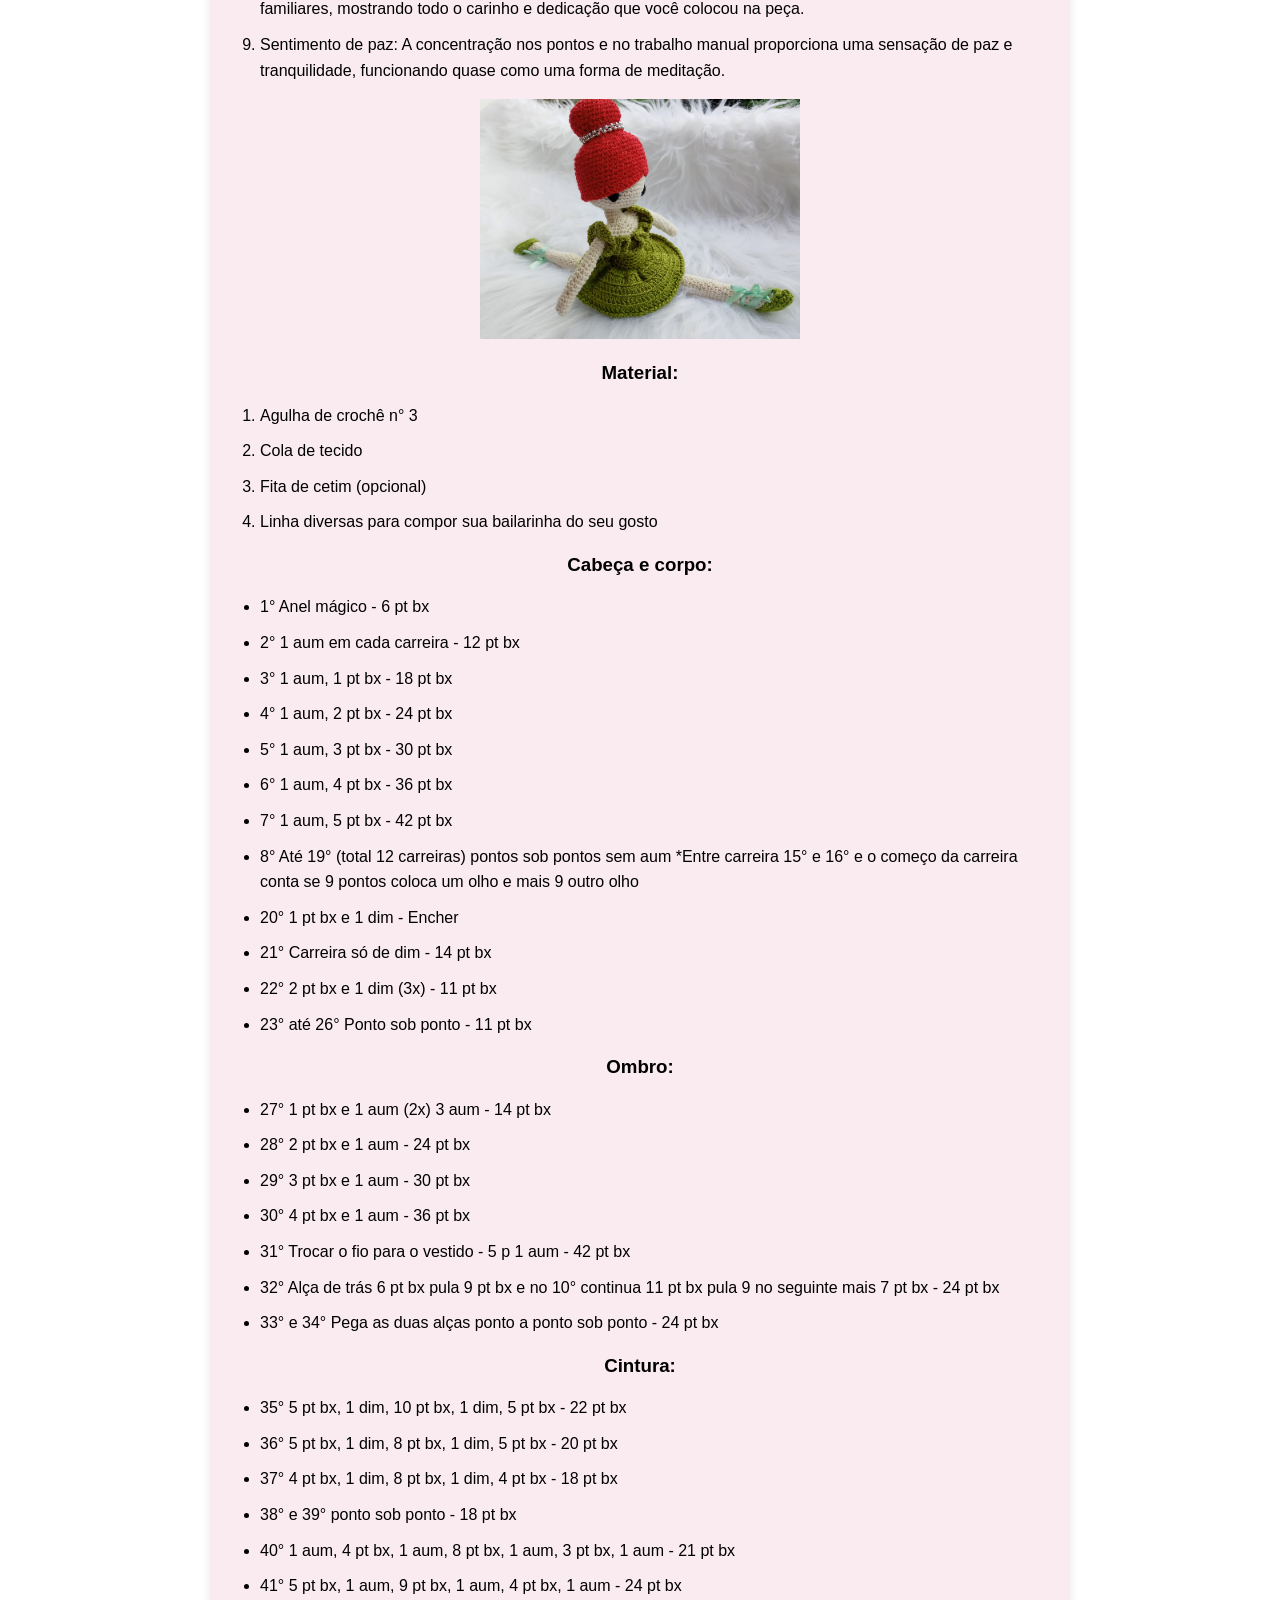
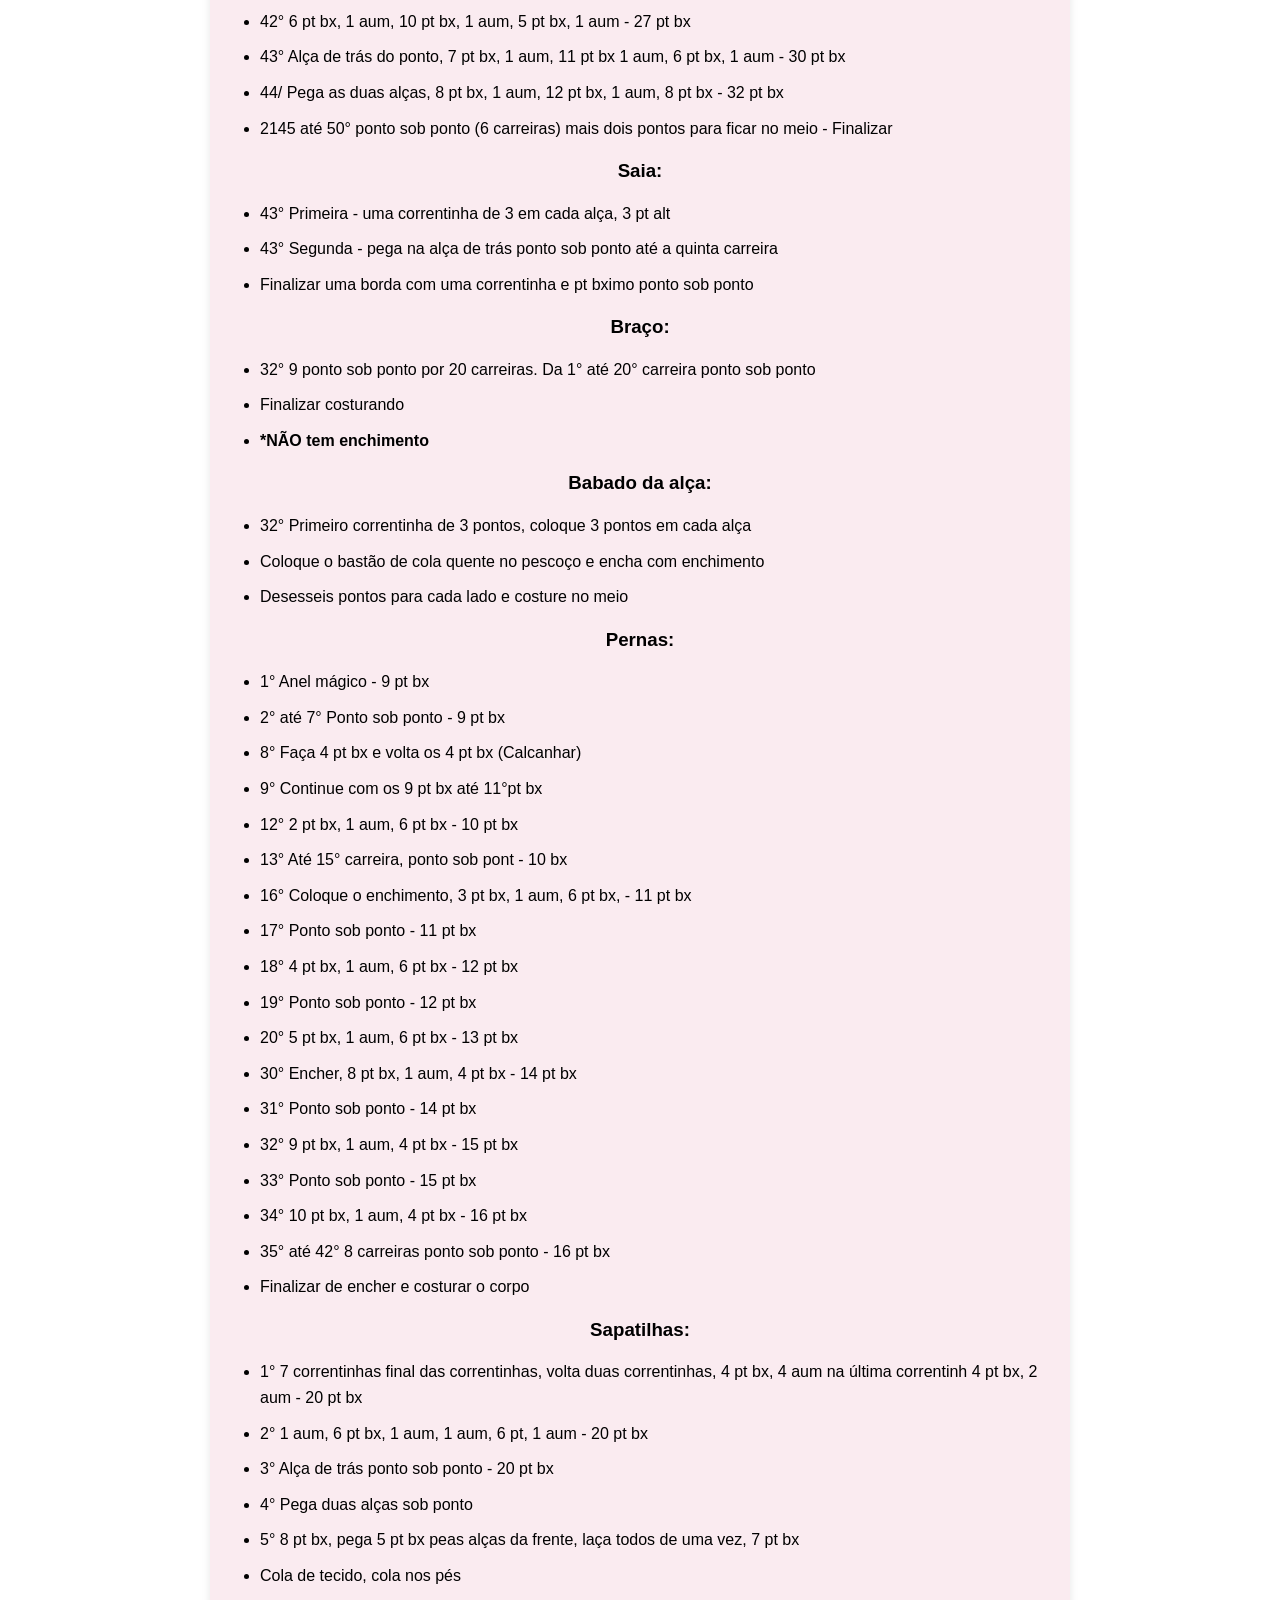
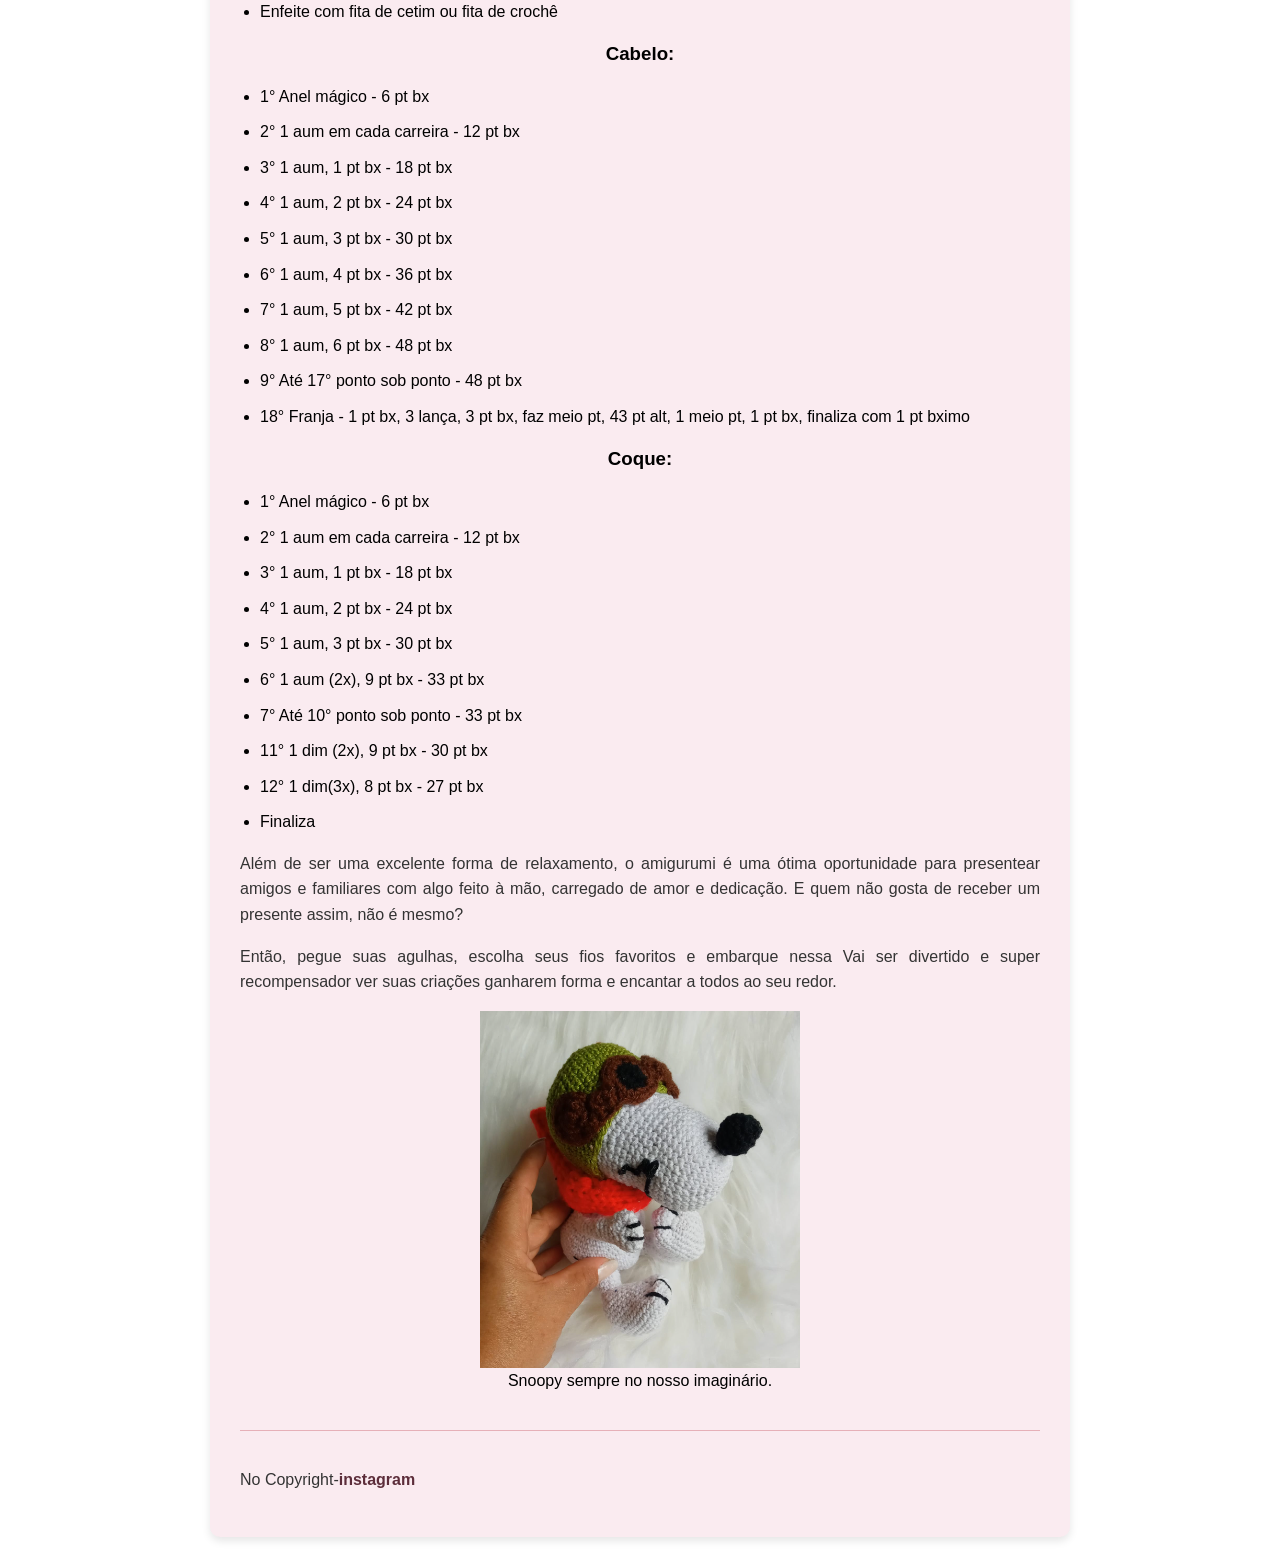
==== commit 178f8e5f: "Update index.html" ====
--- a/index.html
+++ b/index.html
@@ -3,11 +3,11 @@
 <head>
     <meta charset = 'utf-8'>
     <title>O mundo mágico do Amigurumi</title>
-     <link rel="icon" type="image/png" href="Media/Icon_amigurumi.png">
+     <link rel="icon" type="image/png" href="media/icon.png">
 </head>
 <style>
    body {
-    background-image: url(Media/Papel Amigurumi.png);
+    background-image: url("https://raw.githubusercontent.com/sbr-rodrigues/Amigurumi/refs/heads/main/media/papel.png");
     background-repeat: no-repeat;
     background-size: cover;
     background-attachment: fixed; 
@@ -140,13 +140,13 @@
         <main>
         <section class="imagens-container">
     <main>
-       <img src="Media/Log_amigurumi.png" alt="Novelo de lã" class="imagem-novelo"/>
+       <img src="media/log.png" alt="Novelo de lã" class="imagem-novelo"/>
             <p>Amigurumi é uma técnica japonesa de crochê ou tricô, onde se criam pequenos bonecos e figuras. A palavra "amigurumi" é uma combinação de duas palavras japonesas: "ami", que significa "tricotado" ou "crochetado", e "nuigurumi", que significa "bicho de pelúcia". Essa arte tem uma longa história no Japão e ganhou popularidade global nas últimas décadas.
             </p>
             <div class="imagem-galeria">
-                <img src="Media/Casal Felino.jpg" alt="Muita fofura neste casal de felinos." class="imagem-grande">
+                <img src="media/felinos.jpg" alt="Muita fofura neste casal de felinos." class="imagem-grande">
             </div>                    
-            <p>Amigurumi é uma verdadeira arte que transforma simples fios de crochê em encantadoras criaturas cheias de personalidade.<a href="about/index.html"> Originada no Japão</a> essa técnica tem conquistado corações ao redor do mundo, sendo perfeita tanto para quem faz quanto para quem recebe esses fofíssimos presentinhos.</p>
+            <p>Amigurumi é uma verdadeira arte que transforma simples fios de crochê em encantadoras criaturas cheias de personalidade. <a href="about/index.html">Originada no Japão</a> essa técnica tem conquistado corações ao redor do mundo, sendo perfeita tanto para quem faz quanto para quem recebe esses fofíssimos presentinhos.</p>
             <p>Imagine só criar seu próprio exército de bichinhos, personagens de filmes e seriados, ou mesmo figuras que só existem na sua imaginação! O amigurumi não é apenas sobre o resultado final, mas também sobre o processo criativo e terapêutico de crochetar cada pontinho.</p>
         </section>
         <section>
@@ -163,7 +163,7 @@
                 <li>Presentes personalizados: Crochetar permite que você crie presentes únicos e especiais para amigos e familiares, mostrando todo o carinho e dedicação que você colocou na peça.</li>
                 <li>Sentimento de paz: A concentração nos pontos e no trabalho manual proporciona uma sensação de paz e tranquilidade, funcionando quase como uma forma de meditação.</li>
            </ol>
-          <img src="Media/Bailarina.jpg" alt="Que tal aprendermos a fazer esta linda bailarina!">
+          <img src="media/bailarina.jpg" alt="Que tal aprendermos a fazer esta linda bailarina!">
           <h3>Material:</h3>
                 <ol>
                     <li>Agulha de crochê n° 3</li>
@@ -289,7 +289,7 @@
                   <p>Então, pegue suas agulhas, escolha seus fios favoritos e embarque nessa  Vai ser divertido e super recompensador ver suas criações ganharem forma e encantar a todos ao seu redor.</p>
                   
                 <figure>
-                    <img src="Media/Snoopy.jpg" at="'Snoppy" />
+                    <img src="media/snoopy.jpg" at="Snoppy" />
                     <figcaption>Snoopy sempre no nosso imaginário.</figcaption>  
                 </figure>    
             </section>
@@ -304,3 +304,6 @@
 
 
 
+
+
+
